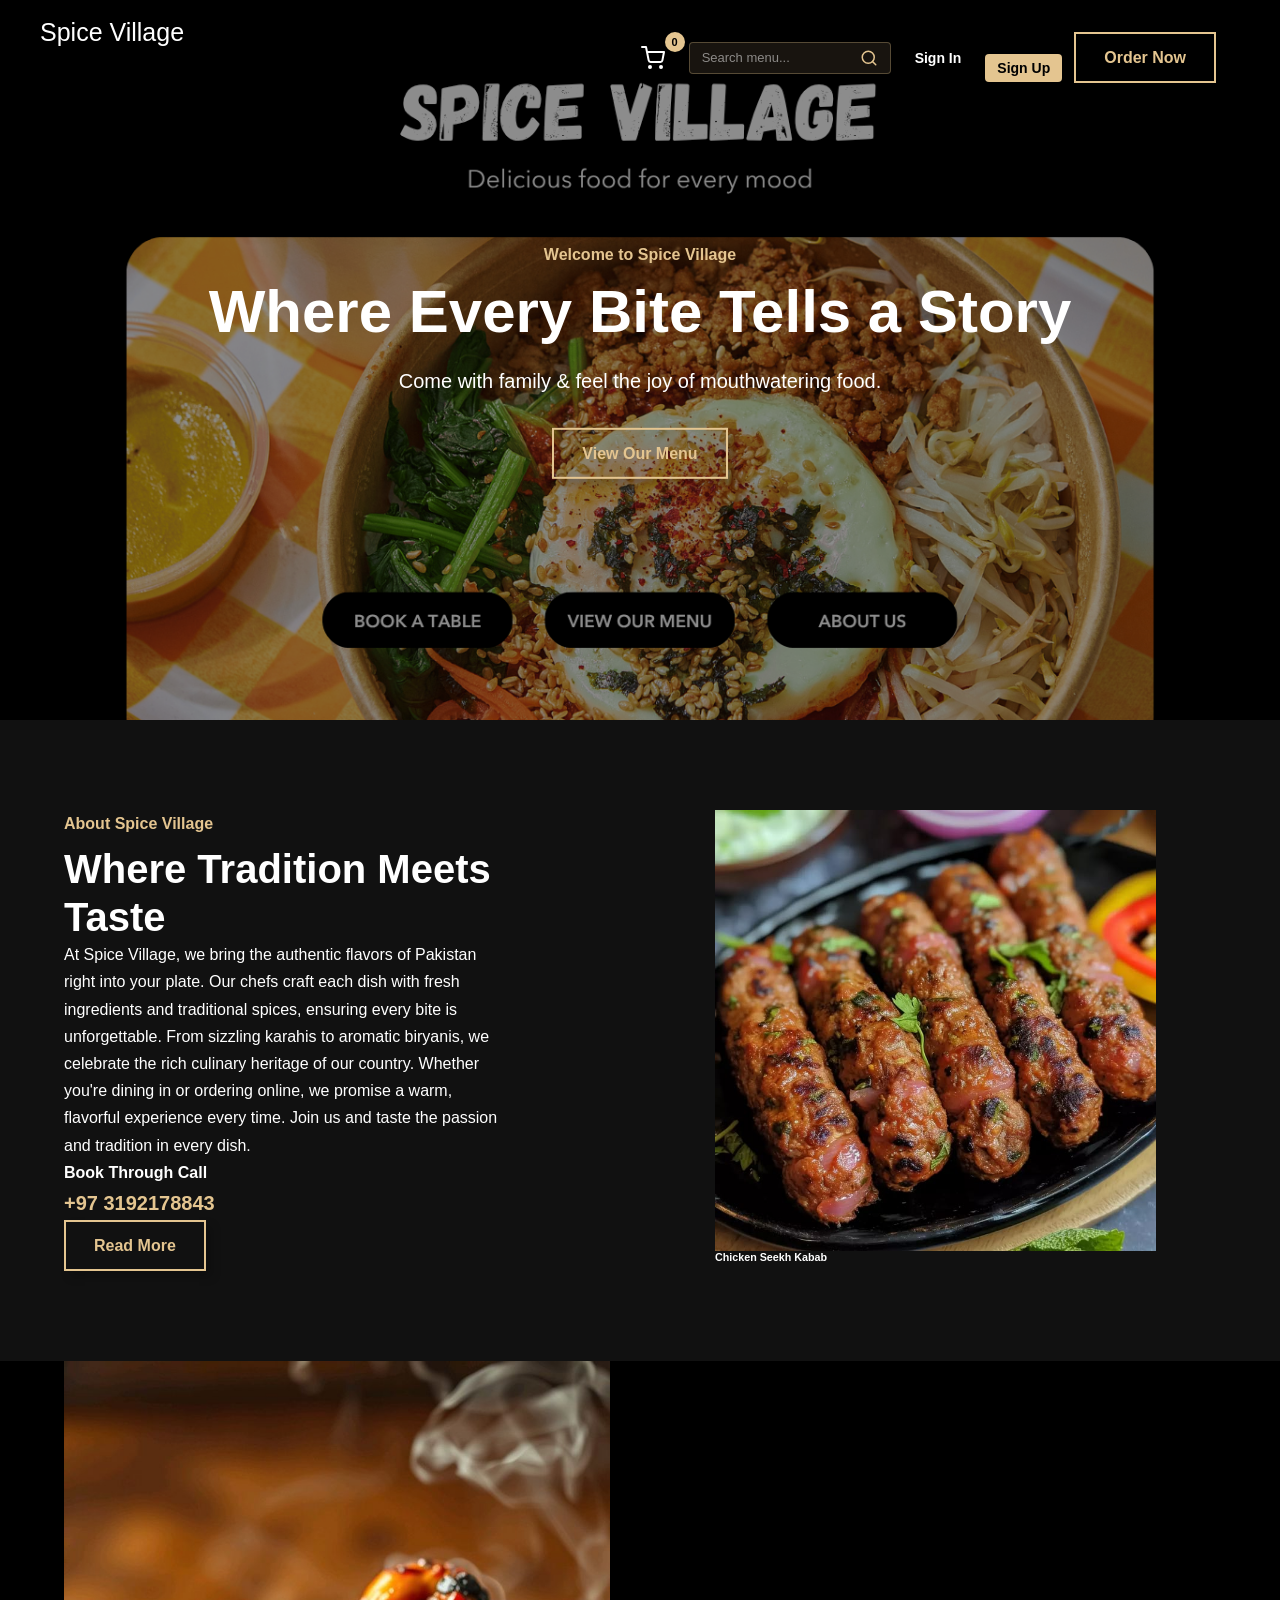
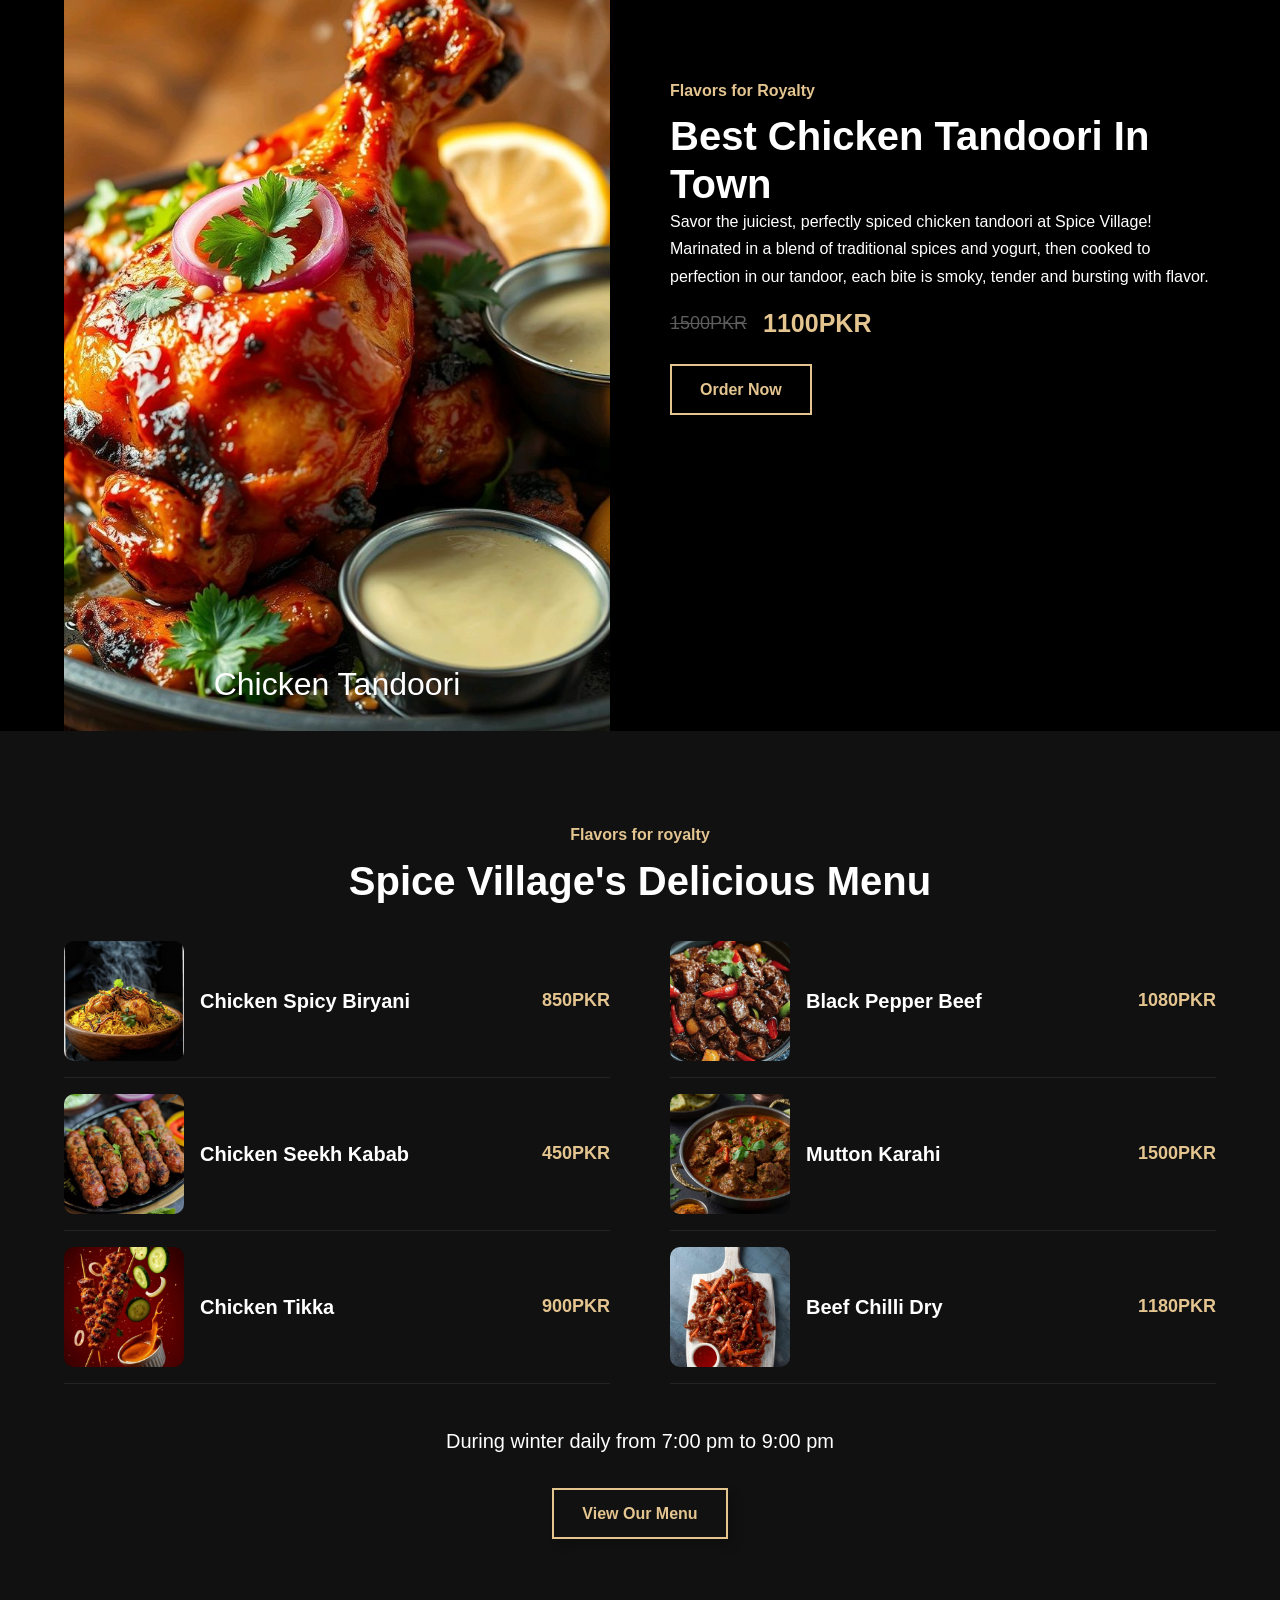
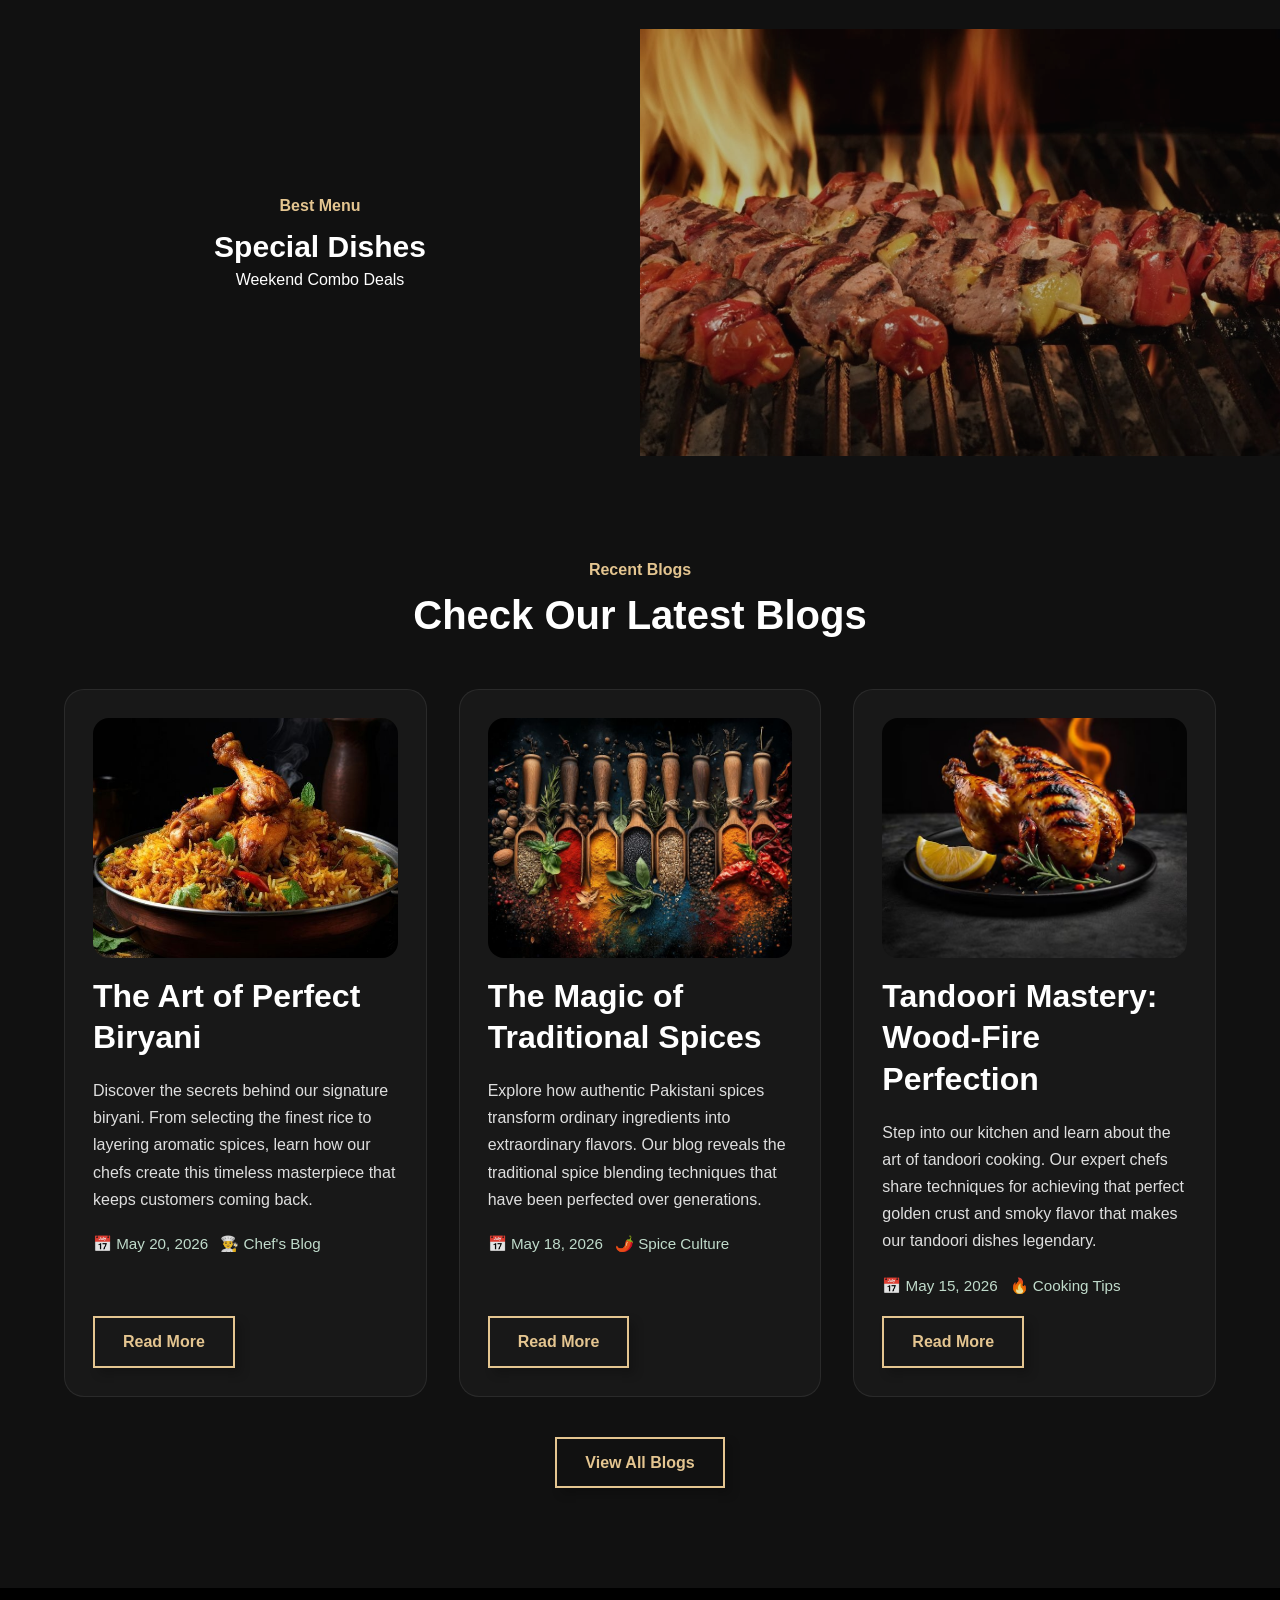
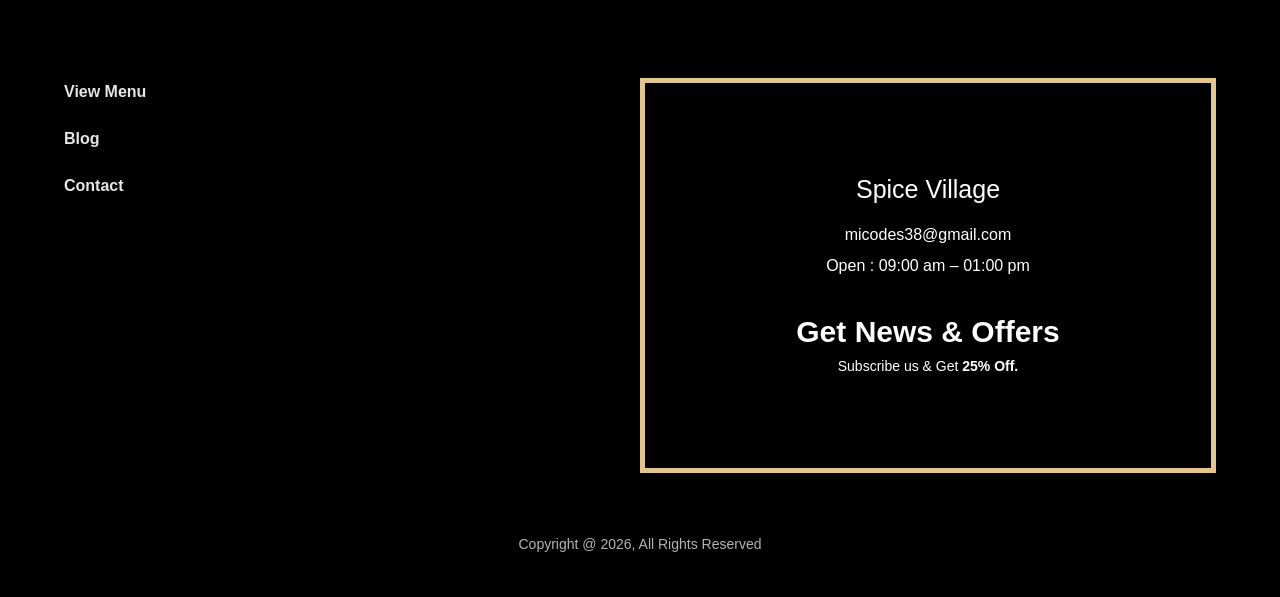
==== index.html @ 68489dff "Add files via upload" ====
<!DOCTYPE html>
<html lang="en-US">
<head>
  <meta charset="UTF-8">
  <meta name="viewport" content="width=device-width, initial-scale=1">
  <title>Spice Village</title>
  <link rel="stylesheet" href="style.css">
</head>

<body class="home blog wp-embed-responsive wp-theme-wens-haelo wp-child-theme-wens-vivid">

<div class="wp-site-blocks">
  <div class="wp-block-group is-layout-flow">

    <!-- ========== HEADER ========== -->
    <header id="site-header">
      <div class="slider">
        <div class="slides">
          <img src="Home.png" class="slide active">
          <img src="Menu.png" class="slide">
          <img src="About Us.png" class="slide">
          <img src="Visit Us.png" class="slide">
        </div>

        <!-- Buttons -->
        <button class="prev" onclick="prevSlide()"></button>
        <button class="next" onclick="nextSlide()"></button>
      </div>

      <div class="hero-overlay"></div>

      <div class="header-inner" id="home-theme-header">
        <div class="header-columns">

          <!-- Logo / Site Title -->
          <div class="header-col logo-col">
            <h1 class="site-title">
              <a href="/" target="_self" rel="home" aria-current="page">Spice Village</a>
            </h1>
          </div>

          <!-- Navigation -->
          <div class="header-col nav-col">
            <nav class="site-nav" aria-label="Header menu">
              <button class="nav-toggle" aria-label="Open menu" aria-haspopup="dialog">
                <svg width="24" height="24" xmlns="http://www.w3.org/2000/svg" viewBox="0 0 24 24" aria-hidden="true" focusable="false">
                  <path d="M4 7.5h16v1.5H4z"></path>
                  <path d="M4 15h16v1.5H4z"></path>
                </svg>
              </button>

              <div class="nav-overlay" id="nav-modal">
                <div class="nav-overlay-inner">
                  <button class="nav-close" aria-label="Close menu">
                    <svg xmlns="http://www.w3.org/2000/svg" viewBox="0 0 24 24" width="24" height="24" aria-hidden="true" focusable="false">
                      <path d="m13.06 12 6.47-6.47-1.06-1.06L12 10.94 5.53 4.47 4.47 5.53 10.94 12l-6.47 6.47 1.06 1.06L12 13.06l6.47 6.47 1.06-1.06L13.06 12Z"></path>
                    </svg>
                  </button>
                  <ul class="nav-list">
                    <li><a href="index.html">Home</a></li>
                    <li><a href="menu.html">Menu</a></li>
                    <li><a href="blog.html">Blog</a></li>
                    <li><a href="contact-us.html">Contact Us</a></li>
                  </ul>
                </div>
              </div>
            </nav>
          </div>

          <!-- CTA Button -->
          <div class="header-col actions-col">
            <div class="header-actions">
              <!-- Cart Icon -->
              <button class="action-btn cart-btn" aria-label="Shopping cart" title="Cart (0 items)">
                <svg width="24" height="24" viewBox="0 0 24 24" fill="none" stroke="currentColor" stroke-width="2" stroke-linecap="round" stroke-linejoin="round">
                  <circle cx="9" cy="21" r="1"/><circle cx="20" cy="21" r="1"/><path d="M1 1h4l2.68 13.39a2 2 0 0 0 2 1.61h9.72a2 2 0 0 0 2-1.61L23 6H6"/>
                </svg>
                <span class="cart-count">0</span>
              </button>
              
              <!-- Search -->
              <div class="search-container">
                <input type="text" class="search-input" placeholder="Search menu..." aria-label="Search menu items" />
                <button class="search-btn" aria-label="Search">
                  <svg width="18" height="18" viewBox="0 0 24 24" fill="none" stroke="currentColor" stroke-width="2" stroke-linecap="round" stroke-linejoin="round">
                    <circle cx="11" cy="11" r="8"/><path d="m21 21-4.35-4.35"/>
                  </svg>
                </button>
              </div>
              
              <!-- Sign In / Sign Up -->
              <button class="action-btn signin-btn" data-action="signin">Sign In</button>
              <button class="action-btn signup-btn" data-action="signup">Sign Up</button>
              
              <!-- Order Now Button -->
              <a class="btn btn-outline" href="shop.html">Order Now</a>
            </div>
          </div>

        </div>
      </div>

      <div class="hero-content">
        <p class="section-label">Welcome to Spice Village</p>
        <h2 class="hero-heading">Where Every Bite Tells a Story</h2>
        <p class="hero-subtext">Come with family & feel the joy of mouthwatering food.</p>
        <div class="btn-group centered" style="margin-top:30px">
          <a class="btn btn-outline-primary" href="menu.html">View Our Menu</a>
        </div>
      </div>
    </header>

    <!-- ========== MAIN CONTENT ========== -->
    <main id="wp--skip-link--target">

      <!-- About Section -->
      <section class="about-section dark-bg">
        <div class="about-inner wide-container">

          <!-- Text Column -->
          <div class="about-text">
            <p class="section-label">About Spice Village</p>
            <h2 class="section-heading">Where Tradition Meets Taste</h2>
            <p>At Spice Village, we bring the authentic flavors of Pakistan right into your plate. Our chefs craft each dish with fresh ingredients and traditional spices, ensuring every bite is unforgettable. From sizzling karahis to aromatic biryanis, we celebrate the rich culinary heritage of our country. Whether you're dining in or ordering online, we promise a warm, flavorful experience every time. Join us and taste the passion and tradition in every dish.</p>
            <p><strong>Book Through Call</strong></p>
            <p class="phone-number">+97 3192178843</p>
            <a class="btn btn-outline" href="blog.html">Read More</a>
          </div>

          <!-- Image Column -->
          <div class="about-images">
            <div class="about-main-img">
              <img
                src="Delicious-Chicken-Seekh-Kebab-a-spicy-Indian.jpg"
                alt="Chicken Seekh Kabab"
                loading="lazy"
              >
              <h6>Chicken Seekh Kabab</h6>
            </div>
          </div>

        </div>
      </section>

      <!-- Tandoori Feature Section -->
      <section class="tandoori-section">
        <div class="tandoori-inner wide-container">

          <!-- Image -->
          <div class="tandoori-img-col">
            <div class="tandoori-img-wrap">
              <img
                src="chicken-tandori.jpg"
                alt="Chicken Tandoori"
                loading="lazy"
              >
              <p class="img-caption">Chicken Tandoori</p>
            </div>
          </div>

          <!-- Text -->
          <div class="tandoori-text-col">
            <p class="section-label">Flavors for Royalty</p>
            <h2 class="section-heading">Best Chicken Tandoori In Town</h2>
            <p>Savor the juiciest, perfectly spiced chicken tandoori at Spice Village! Marinated in a blend of traditional spices and yogurt, then cooked to perfection in our tandoor, each bite is smoky, tender and bursting with flavor.</p>
            <div class="price-row">
              <span class="price-old"><s>1500PKR</s></span>
              <span class="price-new">1100PKR</span>
            </div>
            <a class="btn btn-outline" href="shop.html">Order Now</a>
          </div>

        </div>
      </section>

      <!-- Menu Section -->
      <section class="menu-section dark-bg">
        <div class="menu-inner wide-container">
          <p class="section-label centered">Flavors for royalty</p>
          <h2 class="section-heading centered">Spice Village's Delicious Menu</h2>

          <div class="menu-grid">

            <!-- Left Column -->
            <div class="menu-col">
              <div class="menu-item">
                <img src="biriyani.jpg" alt="Chicken Spicy Biryani" loading="lazy">
                <div class="menu-item-info">
                  <h3>Chicken Spicy Biryani</h3>
                  <span class="menu-price">850PKR</span>
                </div>
              </div>
              <div class="menu-item">
                <img src="Delicious-Chicken-Seekh-Kebab-a-spicy-Indian.jpg" alt="Chicken Seekh Kabab" loading="lazy">
                <div class="menu-item-info">
                  <h3>Chicken Seekh Kabab</h3>
                  <span class="menu-price">450PKR</span>
                </div>
              </div>
              <div class="menu-item">
                <img src="Spicy-Chiken-tikka.jpg" alt="Chicken Tikka" loading="lazy">
                <div class="menu-item-info">
                  <h3>Chicken Tikka</h3>
                  <span class="menu-price">900PKR</span>
                </div>
              </div>
            </div>

            <!-- Right Column -->
            <div class="menu-col">
              <div class="menu-item">
                <img src="Black-Pepper-Beef.jpg" alt="Black Pepper Beef" loading="lazy">
                <div class="menu-item-info">
                  <h3>Black Pepper Beef</h3>
                  <span class="menu-price">1080PKR</span>
                </div>
              </div>
              <div class="menu-item">
                <img src="Quick-and-Easy-Mutton-Karahi-GÇô-30-Minute-Recipe.jpg" alt="Mutton Karahi" loading="lazy">
                <div class="menu-item-info">
                  <h3>Mutton Karahi</h3>
                  <span class="menu-price">1500PKR</span>
                </div>
              </div>
              <div class="menu-item">
                <img src="Crispy-Chilli-Beef-Slimming-World-Friendly-Recipe-Fatgirlskinny_net-_-Slimming-Recipes-Healthy-Eating-Weight-Loss.jpg" alt="Beef Chilli Dry" loading="lazy">
                <div class="menu-item-info">
                  <h3>Beef Chilli Dry</h3>
                  <span class="menu-price">1180PKR</span>
                </div>
              </div>
            </div>

          </div>

          <p class="menu-hours centered">During winter daily from 7:00 pm to 9:00 pm</p>
          <div class="btn-group centered" style="margin-top:30px">
            <a class="btn btn-outline-primary" href="menu.html">View Our Menu</a>
          </div>
        </div>
      </section>

      <!-- Special Dishes Banner -->
      <section class="special-section dark-bg">
        <div class="special-text">
          <p class="section-label centered">Best Menu</p>
          <h3 class="section-subheading centered">Special Dishes</h3>
          <p class="centered">Weekend Combo Deals</p>
        </div>
        <div class="special-img">
          <img
            src="Kolachi-Restaurant-BBQ-Grilling-1024x683-1.jpg"
            alt="Special Dishes"
            loading="lazy"
          >
        </div>
      </section>

      <!-- Blog Section -->
      <section class="blog-section dark-bg">
        <div class="blog-inner wide-container">
          <p class="section-label centered">Recent Blogs</p>
          <h2 class="section-heading centered">Check Our Latest Blogs</h2>
          
          <!-- Blog Posts Grid -->
          <div class="blog-grid">
            
            <!-- Blog Card 1 -->
            <div class="blog-card">
              <img src="Biriyani.jfif" alt="The Art of Perfect Biryani" loading="lazy">
              <h3>The Art of Perfect Biryani</h3>
              <p>Discover the secrets behind our signature biryani. From selecting the finest rice to layering aromatic spices, learn how our chefs create this timeless masterpiece that keeps customers coming back.</p>
              <div class="blog-card-meta">
                <span>📅 May 20, 2026</span>
                <span>👨‍🍳 Chef's Blog</span>
              </div>
              <a class="btn btn-outline" href="blog.html">Read More</a>
            </div>

            <!-- Blog Card 2 -->
            <div class="blog-card">
              <img src="Condimente.jfif" alt="Spice Blending Traditions" loading="lazy">
              <h3>The Magic of Traditional Spices</h3>
              <p>Explore how authentic Pakistani spices transform ordinary ingredients into extraordinary flavors. Our blog reveals the traditional spice blending techniques that have been perfected over generations.</p>
              <div class="blog-card-meta">
                <span>📅 May 18, 2026</span>
                <span>🌶️ Spice Culture</span>
              </div>
              <a class="btn btn-outline" href="blog.html">Read More</a>
            </div>

            <!-- Blog Card 3 -->
            <div class="blog-card">
              <img src="Mouth Watering Delicacy With Quarter Grilled Chicken In Dallas.jfif" alt="Tandoori Mastery" loading="lazy">
              <h3>Tandoori Mastery: Wood-Fire Perfection</h3>
              <p>Step into our kitchen and learn about the art of tandoori cooking. Our expert chefs share techniques for achieving that perfect golden crust and smoky flavor that makes our tandoori dishes legendary.</p>
              <div class="blog-card-meta">
                <span>📅 May 15, 2026</span>
                <span>🔥 Cooking Tips</span>
              </div>
              <a class="btn btn-outline" href="blog.html">Read More</a>
            </div>

          </div>

          <div class="btn-group centered" style="margin-top:40px">
            <a class="btn btn-outline-primary" href="blog.html">View All Blogs</a>
          </div>
        </div>
      </section>

    </main>

    <!-- ========== FOOTER ========== -->
    <footer id="site-footer">
      <div class="footer-inner">
        <div class="footer-columns">

          <!-- Footer Links -->
          <div class="footer-col footer-links">
            <a href="menu.html">View Menu</a>
            <a href="blog.html">Blog</a>
            <a href="contact-us.html">Contact</a>
          </div>

          <!-- Footer Center Info -->
          <div class="footer-col footer-info">
            <h1 class="footer-site-title"><a href="/">Spice Village</a></h1>
            <p class="footer-email">micodes38@gmail.com</p>
            <p class="footer-hours">Open : 09:00 am – 01:00 pm</p>

            <h2 class="footer-newsletter-heading">Get News & Offers</h2>
            <p class="footer-newsletter-sub">Subscribe us & Get <strong>25% Off.</strong></p>
          </div>

        </div>

        <p class="footer-copyright centered">Copyright @ 2026, All Rights Reserved</p>
      </div>
    </footer>

  </div><!-- .wp-site-blocks -->
</div>

<script src="script.js"></script>
</body>
</html>
---- style.css ----
/* ============================================================
   SPICE VILLAGE — style.css
   Extracted & organized from original WordPress theme HTML
   ============================================================ */


/* ============================================================
   1. CSS CUSTOM PROPERTIES (Variables)
   ============================================================ */

   *{
  margin: 0;
  padding: 0;
  box-sizing: border-box;
   }

:root {

  /* Colors */
  --color-base:        #000000;
  --color-contrast:    #ffffff;
  --color-primary:     #e4c590;
  --color-secondary:   #d3f1df;
  --color-transparent: transparent;
  --color-dark-bg:     #111111;

  /* Typography */
  --font-main:         Inter, sans-serif;
  --font-serif:        "Times New Roman", "New York", Times, "Noto Serif", serif;
  --font-mono:         Consolas, Menlo, Monaco, "SF Mono", "DejaVu Sans Mono", "Roboto Mono", "Courier New", Courier, monospace;

  /* Font sizes (fluid / clamp) */
  --fs-small:          1.125rem;
  --fs-medium:         1.5rem;
  --fs-large:          clamp(1.75rem, 1.75rem + ((1vw - 0.2rem) * 0.455), 2rem);
  --fs-xl:             clamp(2.5rem,  2.5rem  + ((1vw - 0.2rem) * 0.455), 2.75rem);
  --fs-xxl:            clamp(3rem,    3rem    + ((1vw - 0.2rem) * 1.364), 3.75rem);

  /* Spacing */
  --sp-20: 0.44rem;
  --sp-30: 0.67rem;
  --sp-40: 1rem;
  --sp-50: 1.5rem;
  --sp-60: 2.25rem;
  --sp-70: 3.38rem;
  --sp-80: 5.06rem;

  /* Shadows */
  --shadow-natural: 6px 6px 9px rgba(0, 0, 0, 0.2);

  /* Layout */
  --content-width: 1000px;
  --wide-width:    1200px;
  --root-padding-x: var(--sp-50);
}


/* ============================================================
   2. RESET & BASE
   ============================================================ */
*, *::before, *::after {
  box-sizing: border-box;
}

body {
  margin: 0;
  background-color: var(--color-base);
  color: var(--color-contrast);
  font-family: var(--font-main);
  font-size: clamp(14px, 0.875rem + ((1vw - 3.2px) * 0.227), 16px);
  line-height: 1.7;
}

img {
  max-width: 100%;
  height: auto;
  display: block;
}

ul {
  list-style: none;
  margin: 0;
  padding: 0;
}

figure {
  margin: 0 0 1em;
}

a {
  color: var(--color-contrast);
  font-family: var(--font-main);
  text-decoration: underline;
}

a:hover,
a:focus {
  color: var(--color-secondary);
  text-decoration: none;
}

h1, h2, h3, h4, h5, h6 {
  font-family: var(--font-main);
  line-height: 1.3;
}

s {
  opacity: 0.6;
}


/* ============================================================
   3. LAYOUT UTILITIES
   ============================================================ */
.wp-site-blocks {
  padding-top: 0;
  padding-bottom: 0;
}

.wide-container {
  max-width: var(--wide-width);
  margin-left: auto;
  margin-right: auto;
  padding-left: var(--root-padding-x);
  padding-right: var(--root-padding-x);
}

.centered {
  text-align: center;
}

.dark-bg {
  background-color: var(--color-dark-bg);
}

.section-label {
  font-style: normal;
  font-weight: 600;
  color: var(--color-primary);
  margin-bottom: 8px;
}

.section-heading {
  font-size: clamp(24.034px, 1.502rem + ((1vw - 3.2px) * 1.814), 40px);
  line-height: 1.2;
  margin-top: 0;
}

.section-subheading {
  font-size: clamp(18.959px, 1.185rem + ((1vw - 3.2px) * 1.255), 30px);
}

.img-caption {
  text-align: center;
  font-size: var(--fs-large);
  color: var(--color-contrast);
  position: absolute;
  bottom: 20px;
  left: 0;
  right: 0;
}

.btn-group {
  display: flex;
  gap: 12px;
}

.btn-group.centered {
  justify-content: center;
}


/* ============================================================
   4. BUTTONS
   ============================================================ */
.btn {
  display: inline-block;
  font-family: var(--font-main);
  font-size: clamp(14px, 0.875rem + ((1vw - 3.2px) * 0.227), 16px);
  font-weight: 700;
  text-decoration: none;
  padding: 14px 28px;
  border-radius: 0;
  cursor: pointer;
  transition: background-color 0.2s, border-color 0.2s, color 0.2s;
  box-shadow: var(--shadow-natural);
  white-space: nowrap;
  line-height: 1.2;
}

/* Gold outline button (used in header & content CTAs) */
.btn-outline {
  background: transparent;
  border: 2px solid var(--color-primary);
  color: var(--color-primary);
}

.btn-outline:hover,
.btn-outline:focus {
  background-color: var(--color-secondary);
  border-color: var(--color-secondary);
  color: #000;
}

/* Primary outline (transparent background, primary border) */
.btn-outline-primary {
  background: transparent;
  border: 2px solid var(--color-primary);
  color: var(--color-primary);
}

.btn-outline-primary:hover,
.btn-outline-primary:focus {
  background-color: var(--color-secondary);
  border-color: var(--color-secondary);
  color: #000;
}

.btn-primary {
  background: var(--color-primary);
  border: 2px solid var(--color-primary);
  color: #000;
  transition: transform 0.2s ease, background-color 0.2s ease, border-color 0.2s ease;
}

.btn-primary:hover,
.btn-primary:focus {
  background: var(--color-secondary);
  border-color: var(--color-secondary);
  color: #000;
  transform: translateY(-1px);
}

.checkout-section {
  padding: 5rem 0 6rem;
}

.checkout-note {
  margin: 1rem 0 2rem;
  color: rgba(255, 255, 255, 0.72);
  font-size: 1rem;
  max-width: 680px;
}

.checkout-grid {
  display: grid;
  grid-template-columns: minmax(0, 1.6fr) minmax(320px, 1fr);
  gap: 2.5rem;
  align-items: start;
}

.checkout-left,
.checkout-right {
  background: rgba(255, 255, 255, 0.04);
  border: 1px solid rgba(255, 255, 255, 0.1);
  border-radius: 28px;
  padding: 2rem;
  box-shadow: 0 20px 50px rgba(0, 0, 0, 0.18);
}

.checkout-left {
  min-height: 520px;
}

.checkout-right {
  display: flex;
  flex-direction: column;
  gap: 1.25rem;
}

.checkout-right h3 {
  margin-top: 0;
  font-size: 1.35rem;
}

.order-summary-card {
  display: grid;
  gap: 1.25rem;
}

.summary-top {
  display: flex;
  align-items: center;
  justify-content: space-between;
  gap: 1rem;
  flex-wrap: wrap;
}

.order-summary-pill {
  padding: 0.75rem 1rem;
  border-radius: 999px;
  background: rgba(228, 197, 144, 0.12);
  color: var(--color-contrast);
  font-weight: 700;
  display: inline-flex;
  align-items: center;
  gap: 0.75rem;
}

.order-item {
  display: grid;
  gap: 0.5rem;
  padding: 1rem 0;
  border-bottom: 1px solid rgba(255, 255, 255, 0.08);
}

.order-item:last-child {
  border-bottom: none;
}

.order-item strong {
  display: inline-block;
  font-size: 1rem;
}

.order-item span.muted {
  color: rgba(255, 255, 255, 0.7);
  font-size: 0.95rem;
}

.order-item div {
  color: rgba(255, 255, 255, 0.72);
}

.order-total {
  padding-top: 1rem;
  border-top: 1px solid rgba(255, 255, 255, 0.12);
  font-size: 1.15rem;
  font-weight: 700;
}

.form-row {
  display: grid;
  gap: 0.65rem;
  margin-bottom: 1.4rem;
}

.form-row label,
.form-row legend {
  font-weight: 700;
  color: var(--color-contrast);
}

.form-row input,
.form-row textarea {
  width: 100%;
  border: 1px solid rgba(255, 255, 255, 0.14);
  background: rgba(255, 255, 255, 0.05);
  color: var(--color-contrast);
  padding: 14px 16px;
  border-radius: 16px;
  outline: none;
  transition: border-color 0.2s ease, background-color 0.2s ease, box-shadow 0.2s ease;
}

.form-row input:focus,
.form-row textarea:focus {
  border-color: rgba(228, 197, 144, 0.9);
  background: rgba(255, 255, 255, 0.09);
  box-shadow: 0 0 0 4px rgba(228, 197, 144, 0.08);
}

fieldset.form-row {
  padding: 1.25rem 1.25rem 0.85rem;
  border-radius: 22px;
  background: rgba(255, 255, 255, 0.04);
  border: 1px solid rgba(255, 255, 255, 0.12);
}

fieldset.form-row label {
  display: flex;
  align-items: center;
  gap: 0.8rem;
  padding: 0.9rem 1rem;
  border-radius: 14px;
  border: 1px solid transparent;
  transition: background 0.2s ease, border-color 0.2s ease;
  cursor: pointer;
}

fieldset.form-row label:hover {
  background: rgba(255, 255, 255, 0.08);
}

fieldset.form-row label.active {
  background: rgba(228, 197, 144, 0.18);
  border-color: rgba(228, 197, 144, 0.7);
}

fieldset.form-row input[type="radio"] {
  accent-color: var(--color-primary);
}

#error-text,
.error-text {
  color: #ffb4b4;
  font-size: 0.9rem;
  min-height: 1.1rem;
}

#error-text {
  margin-top: 0.2rem;
}

#easypaisa-row {
  transition: all 0.25s ease;
}

#easypaisa-row.hidden {
  max-height: 0;
  opacity: 0;
  padding: 0;
  margin: 0;
  overflow: hidden;
  visibility: hidden;
}

#checkout-message {
  opacity: 0;
  transform: translateY(12px);
  transition: opacity 0.3s ease, transform 0.3s ease;
  border: 1px solid rgba(228, 197, 144, 0.4);
  background: rgba(228, 197, 144, 0.12);
  padding: 1.35rem 1.25rem;
  border-radius: 20px;
  color: var(--color-contrast);
}

#checkout-message.visible {
  opacity: 1;
  transform: translateY(0);
}

@media (max-width: 900px) {
  .checkout-grid {
    grid-template-columns: 1fr;
  }
}

@media (max-width: 640px) {
  .checkout-section {
    padding: 3rem 0 4rem;
  }

  .checkout-left,
  .checkout-right {
    padding: 1.5rem;
  }
}


/* ============================================================
   5. HEADER
   ============================================================ */
#site-header {
  position: relative;
  z-index: 2;
  width: 100%;
  min-height: 80vh;
  margin-bottom: 0;
  overflow: hidden;
  background: radial-gradient(circle at top left, rgba(228, 197, 144, 0.24), transparent 26%),
              radial-gradient(circle at bottom right, rgba(211, 241, 223, 0.18), transparent 28%),
              linear-gradient(180deg, rgba(20, 20, 20, 0.98), rgba(18, 18, 18, 0.9));
}

.header-inner {
  position: absolute;
  inset: 0 0 auto 0;
  padding: 16px var(--root-padding-x);
  background: transparent;
  z-index: 3;
}

.header-columns {
  display: flex;
  align-items: center;
  justify-content: space-between;
  gap: 16px;
  flex-wrap: nowrap;
  max-width: var(--wide-width);
  margin: auto;
  position: relative;
}

.logo-col  { flex: 0 0 25%; }
.nav-col   { flex: 0 0 50%; display: flex; justify-content: center; }
.actions-col   { position: absolute; top: 16px; right: var(--root-padding-x); flex: 0 0 auto; display: flex; justify-content: flex-end; }

/* Header Actions Container */
.header-actions {
  display: flex;
  align-items: center;
  gap: 12px;
  flex-wrap: nowrap;
}

.site-nav {
  display: flex;
  gap: 12px;
  flex-wrap: wrap;
  justify-content: center;
  align-items: center;
}

.site-nav .nav-link {
  display: inline-flex;
  align-items: center;
  justify-content: center;
  padding: 12px 18px;
  border-radius: 999px;
  border: 1px solid rgba(228, 197, 144, 0.35);
  background: rgba(255, 255, 255, 0.06);
  color: var(--color-contrast);
  text-decoration: none;
  font-weight: 600;
  transition: transform 0.2s ease, background-color 0.2s ease, border-color 0.2s ease;
}

.site-nav .nav-link:hover,
.site-nav .nav-link:focus {
  background: rgba(228, 197, 144, 0.18);
  border-color: rgba(228, 197, 144, 0.75);
  transform: translateY(-1px);
}

/* Action Buttons (Cart, Search, Sign In, Sign Up) */
.action-btn {
  background: none;
  border: none;
  color: var(--color-contrast);
  cursor: pointer;
  font-size: 14px;
  font-weight: 600;
  padding: 6px 12px;
  display: flex;
  align-items: center;
  gap: 6px;
  transition: all 0.3s ease;
  border-radius: 4px;
  position: relative;
}

.action-btn:hover,
.action-btn:focus {
  color: var(--color-primary);
  background: rgba(228, 197, 144, 0.1);
}

/* Cart Button */
.cart-btn {
  position: relative;
}

.cart-count {
  position: absolute;
  top: -8px;
  right: -8px;
  background: var(--color-primary);
  color: #000;
  width: 20px;
  height: 20px;
  border-radius: 50%;
  display: flex;
  align-items: center;
  justify-content: center;
  font-size: 11px;
  font-weight: 700;
}

/* Search Container */
.search-container {
  display: flex;
  align-items: center;
  background: rgba(228, 197, 144, 0.1);
  border: 1px solid rgba(228, 197, 144, 0.3);
  border-radius: 4px;
  padding: 6px 12px;
  gap: 8px;
  transition: all 0.3s ease;
}

.header-banner {
  position: absolute;
  inset: 0;
  padding: 0 var(--root-padding-x) 3rem;
  display: grid;
  place-items: center start;
  z-index: 1;
}

.header-banner-inner {
  max-width: 760px;
  margin-top: 10rem;
  background: rgba(0, 0, 0, 0.32);
  border: 1px solid rgba(255, 255, 255, 0.08);
  border-radius: 28px;
  padding: 2.5rem 2.25rem;
  backdrop-filter: blur(12px);
}

.banner-eyebrow {
  display: inline-block;
  margin-bottom: 1rem;
  font-size: 0.9rem;
  color: var(--color-primary);
  font-weight: 700;
  text-transform: uppercase;
  letter-spacing: 0.14em;
}

.banner-title {
  margin: 0 0 1rem;
  font-size: clamp(2.25rem, 4vw, 3.5rem);
  line-height: 1.05;
}

.banner-copy {
  margin-bottom: 1.75rem;
  color: rgba(255, 255, 255, 0.82);
  font-size: 1rem;
  line-height: 1.8;
  max-width: 44rem;
}

.banner-actions {
  display: flex;
  flex-wrap: wrap;
  gap: 1rem;
}

.banner-actions .btn {
  min-width: 170px;
}

@media (max-width: 900px) {
  .header-banner-inner {
    margin-top: 8rem;
    padding: 2rem;
  }

  .banner-title {
    font-size: clamp(1.9rem, 6vw, 2.6rem);
  }
}

@media (max-width: 640px) {
  .header-banner {
    padding: 0 1.25rem 2rem;
  }

  .header-inner {
    padding: 16px 1.25rem;
  }

  .header-columns {
    flex-direction: column;
    align-items: stretch;
  }

  .actions-col {
    position: static;
    justify-content: flex-start;
    margin-top: 1rem;
  }

  .site-nav {
    justify-content: flex-start;
  }
}

.search-container:focus-within {
  border-color: var(--color-primary);
  background: rgba(228, 197, 144, 0.15);
}

.search-input {
  background: none;
  border: none;
  color: var(--color-contrast);
  font-family: var(--font-main);
  font-size: 13px;
  padding: 0;
  width: 150px;
  outline: none;
}

.search-input::placeholder {
  color: rgba(255, 255, 255, 0.5);
}

.search-btn {
  background: none;
  border: none;
  color: var(--color-primary);
  cursor: pointer;
  padding: 0;
  display: flex;
  align-items: center;
  justify-content: center;
  transition: color 0.3s ease;
}

.search-btn:hover {
  color: var(--color-secondary);
}

/* Sign In Button */
.signin-btn {
  color: var(--color-contrast);
}

.signin-btn:hover,
.signin-btn:focus {
  color: var(--color-primary);
  background: rgba(228, 197, 144, 0.1);
}

/* Sign Up Button */
.signup-btn {
  background: var(--color-primary);
  color: #000;
  font-weight: 700;
}

.signup-btn:hover,
.signup-btn:focus {
  background: var(--color-secondary);
  transform: translateY(-2px);
}

/* Site title */
.site-title {
  font-size: clamp(16.293px, 1.018rem + ((1vw - 3.2px) * 0.989), 25px);
  font-weight: 400;
  margin: 0;
}

.site-title a {
  text-decoration: none;
  color: var(--color-contrast);
}

.site-footer {
  padding: 2.5rem 0 3rem;
  background: rgba(255, 255, 255, 0.04);
  border-top: 1px solid rgba(255, 255, 255, 0.08);
}

.site-footer .footer-inner {
  display: grid;
  gap: 1.5rem;
  max-width: var(--wide-width);
  margin: 0 auto;
  padding: 0 var(--root-padding-x);
}

.footer-columns {
  display: flex;
  align-items: center;
  justify-content: space-between;
  gap: 1.5rem;
  flex-wrap: wrap;
}

.footer-brand h4 {
  margin: 0 0 0.5rem;
  font-size: 1.1rem;
}

.footer-brand p {
  margin: 0;
  color: rgba(255, 255, 255, 0.7);
  max-width: 320px;
}

.footer-links {
  display: flex;
  gap: 1rem;
  flex-wrap: wrap;
}

.footer-links a {
  color: rgba(255, 255, 255, 0.86);
  text-decoration: none;
  font-weight: 600;
  opacity: 0.9;
  transition: opacity 0.2s ease, color 0.2s ease;
}

.footer-links a:hover,
.footer-links a:focus {
  color: var(--color-primary);
  opacity: 1;
}

.footer-cta {
  min-width: 170px;
}

.footer-note {
  margin: 0;
  color: rgba(255, 255, 255, 0.62);
  font-size: 0.94rem;
  text-align: center;
}

@media (max-width: 640px) {
  .footer-columns {
    flex-direction: column;
    align-items: stretch;
  }

  .footer-cta {
    width: 100%;
  }
}


/* ---------- Desktop Nav ---------- */
.nav-list {
  display: flex;
  align-items: center;
  gap: 10px;
  flex-wrap: wrap;
  justify-content: center;
}

.nav-list li a {
  font-size: clamp(14px, 0.875rem + ((1vw - 3.2px) * 0.455), 18px);
  font-weight: 500;
  color: var(--color-contrast);
  text-decoration: none;
  padding: 4px 8px;
}

.nav-list li a:hover,
.nav-list li a:focus {
  color: var(--color-secondary);
}
.slider {
    position: absolute;
    inset: 0;
    width: 100%;
    height: 100%;
    overflow: hidden;
    margin: 0;
    padding: 0;
}

.slides {
    position: relative;
    width: 100%;
    height: 100%;
}

.slide {
    position: absolute;
    width: 100%;
    height: 100%;
    object-fit: cover;
    opacity: 0;
    transition: opacity 0.8s ease-in-out;
    left: 0;
    top: 0;
}

.slide.active {
    opacity: 1;
}

.hero-overlay {
  position: absolute;
  inset: 0;
  background-color: rgba(0, 0, 0, 0.45);
  z-index: 2;
}

/* Buttons */
.prev, .next {
    position: absolute;
    top: 50%;
    transform: translateY(-50%);
    font-size: 25px;
    background: rgba(0,0,0,0.5);
    color: white;
    border: none;
    padding: 10px;
    cursor: pointer;
    z-index: 3;
}

.prev { left: 16px; }
.next { right: 16px; }

.prev:hover, .next:hover {
    background: rgba(0,0,0,0.8);
}


/* ---------- Mobile Nav Overlay ---------- */
.nav-toggle {
  display: none;
  background: none;
  border: none;
  color: var(--color-contrast);
  cursor: pointer;
  padding: 0;
}

.nav-toggle svg { fill: currentColor; }

.nav-overlay {
  position: fixed;
  inset: 0;
  background: var(--color-base);
  z-index: 100000;
  display: none;
  flex-direction: column;
  overflow: auto;
  padding: 2rem;
}

.nav-overlay.is-open {
  display: flex;
  animation: fadeIn 0.15s ease;
}

.nav-overlay-inner {
  position: relative;
  padding-top: calc(2rem + 24px);
}

.nav-close {
  position: absolute;
  top: 0;
  right: 0;
  background: none;
  border: none;
  color: var(--color-contrast);
  cursor: pointer;
  padding: 0;
}

.nav-close svg { fill: currentColor; }

.nav-overlay .nav-list {
  flex-direction: column;
  align-items: flex-start;
  gap: 16px;
}

.nav-overlay .nav-list li a {
  font-size: 1.25rem;
}

@keyframes fadeIn {
  from { opacity: 0; transform: translateY(0.5em); }
  to   { opacity: 1; transform: translateY(0); }
}

@media screen and (max-width: 600px) {
  .nav-toggle { display: flex; }
  .nav-col .nav-list { display: none; }   /* hide desktop list on mobile */
  .cta-col   { display: none; }

  .logo-col  { flex-basis: 50% !important; }
  .nav-col   { flex-basis: 50% !important; justify-content: flex-end; }
}


/* ============================================================
   6. HERO SECTION
   ============================================================ */
.hero-section {
  display: none;
}

.hero-content {
  position: absolute;
  top: 50%;
  left: 50%;
  transform: translate(-50%, -50%);
  z-index: 3;
  text-align: center;
  width: 100%;
  max-width: var(--wide-width);
  padding: 0 var(--root-padding-x);
}

.hero-heading {
  font-size: clamp(33.419px, 2.089rem + ((1vw - 3.2px) * 3.021), 60px);
  line-height: 1.2;
  margin: 0 0 16px;
}

.hero-subtext {
  font-size: clamp(14px, 0.875rem + ((1vw - 3.2px) * 0.682), 20px);
  margin-bottom: 0;
}

.hero-heading {
  font-size: clamp(33.419px, 2.089rem + ((1vw - 3.2px) * 3.021), 60px);
  line-height: 1.2;
  margin: 0 0 16px;
}

.hero-subtext {
  font-size: clamp(14px, 0.875rem + ((1vw - 3.2px) * 0.682), 20px);
  margin-bottom: 0;
}


/* ============================================================
   7. ABOUT SECTION
   ============================================================ */
.about-section {
  padding: 90px 0;
}

.about-inner {
  display: flex;
  flex-wrap: nowrap;
  gap: 2em 100px;
  align-items: flex-start;
}

.about-text {
  flex: 1 1 0;
  padding-right: 50px;
}

.phone-number {
  font-size: clamp(14px, 0.875rem + ((1vw - 3.2px) * 0.682), 20px);
  color: var(--color-primary);
  font-weight: 600;
}

.about-images {
  flex: 1 1 0;
  padding: 0 60px;
  display: flex;
  flex-direction: column;
  gap: 24px;
}

.about-main-img {
  position: relative;
}

.about-main-img img {
  width: 100%;
  object-fit: cover;
}

.about-featured-dish {
  position: relative;
  border: 5px solid var(--color-primary);
  min-height: 220px;
  overflow: hidden;
  background: var(--color-base);
}

.about-featured-dish img {
  width: 100%;
  height: 100%;
  object-fit: cover;
  opacity: 0.85;
}

.about-featured-dish h6 {
  position: absolute;
  bottom: 16px;
  left: 16px;
  font-size: var(--fs-large);
  color: var(--color-contrast);
  margin: 0;
}

@media screen and (max-width: 781px) {
  .about-inner { flex-wrap: wrap; }
  .about-text  { padding-right: 0; }
  .about-images { padding: 0; }
}


/* ============================================================
   8. TANDOORI FEATURE SECTION
   ============================================================ */
.tandoori-section {
  padding: 0;
}

.tandoori-inner {
  display: flex;
  flex-wrap: nowrap;
  gap: 2em 60px;
  align-items: center;
}

.tandoori-img-col {
  flex: 1 1 0;
}

.tandoori-img-wrap {
  position: relative;
  min-height: 732px;
  overflow: hidden;
}

.tandoori-img-wrap img {
  width: 100%;
  height: 100%;
  object-fit: cover;
}

.tandoori-text-col {
  flex: 1 1 0;
  padding: 60px 0;
}

.price-row {
  display: flex;
  gap: 16px;
  align-items: center;
  margin: 12px 0 20px;
}

.price-old {
  font-size: clamp(14px, 0.875rem + ((1vw - 3.2px) * 0.455), 18px);
  opacity: 0.6;
}

.price-new {
  font-size: clamp(16.293px, 1.018rem + ((1vw - 3.2px) * 0.989), 25px);
  color: var(--color-primary);
  font-weight: 700;
}

@media screen and (max-width: 781px) {
  .tandoori-inner    { flex-wrap: wrap; }
  .tandoori-img-wrap { min-height: 300px; }
}


/* ============================================================
   9. MENU SECTION
   ============================================================ */
.menu-section {
  padding: 90px 0;
}

.menu-grid {
  display: flex;
  flex-wrap: nowrap;
  gap: 2em 60px;
  padding: 20px 0 40px;
}

.menu-col {
  flex: 1 1 0;
  display: flex;
  flex-direction: column;
  gap: 0;
}

.menu-item {
  display: flex;
  align-items: center;
  gap: 16px;
  padding: 16px 0;
  border-bottom: 1px solid rgba(255,255,255,0.08);
}

.menu-item img {
  width: 120px;
  height: 120px;
  object-fit: cover;
  border-radius: 10px;
  flex-shrink: 0;
}

.menu-item-info {
  flex: 1;
  display: flex;
  justify-content: space-between;
  align-items: center;
  gap: 8px;
}

.menu-item-info h3 {
  font-size: clamp(14px, 0.875rem + ((1vw - 3.2px) * 0.682), 20px);
  margin: 0;
}

.menu-price {
  font-size: clamp(14px, 0.875rem + ((1vw - 3.2px) * 0.455), 18px);
  font-weight: 700;
  color: var(--color-primary);
  white-space: nowrap;
}

.menu-hours {
  font-size: clamp(14px, 0.875rem + ((1vw - 3.2px) * 0.682), 20px);
  margin-top: 0;
}

@media screen and (max-width: 781px) {
  .menu-grid { flex-wrap: wrap; }
}

/* ============================================================
   SHOP / PRODUCTS
   ============================================================ */
.products-grid {
  display: grid;
  grid-template-columns: repeat(3, 1fr);
  gap: 24px;
  margin: 30px 0 60px;
}

.product-card {
  background: rgba(17,17,17,0.7);
  border: 1.5px solid rgba(228,197,144,0.15);
  border-radius: 8px;
  overflow: hidden;
  display: flex;
  flex-direction: column;
}

.product-card img {
  width: 100%;
  height: 180px;
  object-fit: cover;
}

.product-body {
  padding: 16px;
  display: flex;
  flex-direction: column;
  gap: 10px;
}

.product-name { font-size: 18px; margin: 0; }
.product-caption { color: rgba(255,255,255,0.7); font-size: 13px; }
.product-meta { display:flex; justify-content:space-between; align-items:center; }
.product-price { color: var(--color-primary); font-weight:700; }

.product-controls { display:flex; gap:12px; align-items:center; justify-content:space-between; }
.qty-controls { display:flex; align-items:center; gap:8px; }
.qty-controls button { background:none; border:1px solid rgba(255,255,255,0.06); color:var(--color-contrast); padding:6px 10px; cursor:pointer; border-radius:4px; }
.qty-controls input { width:52px; text-align:center; padding:6px; background:transparent; border:1px solid rgba(255,255,255,0.05); border-radius:4px; color:var(--color-contrast); }

/* Cart Modal */
.cart-modal-overlay {
  position: fixed; inset:0; background: rgba(0,0,0,0.6); display:flex; align-items:center; justify-content:center; z-index:100002;
}
.cart-modal { background: var(--color-dark-bg); border:2px solid var(--color-primary); width:90%; max-width:720px; border-radius:8px; padding:20px; color:var(--color-contrast); }
.cart-modal h3 { margin:0 0 12px 0; }
.cart-items { max-height: 50vh; overflow:auto; display:flex; flex-direction:column; gap:12px; margin-bottom:12px; }
.cart-item { display:flex; justify-content:space-between; gap:12px; padding:10px; border-radius:6px; background: rgba(255,255,255,0.02); }
.cart-item .cart-item-info { flex:1; }
.cart-item-controls { display:flex; flex-direction:column; gap:8px; align-items:flex-end; }
.cart-price { color: var(--color-primary); font-weight:700; }
.cart-qty input { width:56px; text-align:center; }
.cart-footer { display:flex; justify-content:space-between; align-items:center; gap:12px; }
.cart-actions { display:flex; gap:12px; }
.cart-close { float:right; background:none; border:none; color:var(--color-contrast); font-size:20px; cursor:pointer; }

@media (max-width: 900px) {
  .products-grid { grid-template-columns: repeat(2,1fr); }
}
@media (max-width: 560px) {
  .products-grid { grid-template-columns: 1fr; }
}


/* ============================================================
   10. SPECIAL DISHES SECTION
   ============================================================ */
.special-section {
  display: flex;
  flex-wrap: nowrap;
  gap: 0;
}

.special-text {
  flex: 1 1 50%;
  padding: 90px var(--root-padding-x);
  display: flex;
  flex-direction: column;
  justify-content: center;
}

.special-img {
  flex: 1 1 50%;
  min-height: 350px;
  overflow: hidden;
  position: relative;
}

.special-img img {
  width: 100%;
  height: 100%;
  object-fit: cover;
  opacity: 0.7;
}

@media screen and (max-width: 781px) {
  .special-section { flex-wrap: wrap; }
  .special-img { min-height: 200px; }
}


/* ============================================================
   11. BLOG SECTION
   ============================================================ */
.blog-section {
  padding: 100px 0;
  background-color: var(--color-dark-bg);
}

.blog-intro {
  padding: 90px 0 40px;
  background-color: var(--color-dark-bg);
}

.blog-intro-inner {
  max-width: var(--content-width);
  margin: 0 auto;
  text-align: center;
}

.blog-grid {
  display: grid;
  grid-template-columns: repeat(auto-fit, minmax(320px, 1fr));
  gap: 32px;
  margin-top: 50px;
  justify-content: center;
}

.blog-card,
.blog-featured-card {
  background: rgba(255, 255, 255, 0.03);
  border: 1px solid rgba(255, 255, 255, 0.08);
  padding: 28px;
  border-radius: 20px;
  display: flex;
  flex-direction: column;
  gap: 18px;
  transition: all 0.3s cubic-bezier(0.25, 0.46, 0.45, 0.94);
  cursor: pointer;
  position: relative;
}

.blog-card:hover,
.blog-featured-card:hover {
  background: rgba(255, 255, 255, 0.06);
  border-color: rgba(228, 197, 144, 0.4);
  transform: translateY(-12px);
  box-shadow: 0 20px 40px rgba(0, 0, 0, 0.4);
}

.blog-featured-card {
  flex-wrap: wrap;
  gap: 30px;
  align-items: center;
}

.blog-featured-card img,
.blog-card img {
  width: 100%;
  border-radius: 16px;
  object-fit: cover;
  transition: transform 0.3s ease;
}

.blog-card:hover img {
  transform: scale(1.05);
}

.blog-featured-card img {
  max-width: 520px;
  height: auto;
}

.blog-featured-content {
  flex: 1 1 400px;
  min-width: 280px;
}

.blog-featured-content h3,
.blog-card h3 {
  font-size: clamp(24px, 2rem, 32px);
  margin: 0;
  color: var(--color-contrast);
  line-height: 1.3;
}

.blog-card p,
.blog-featured-content p {
  margin: 0;
  color: rgba(255, 255, 255, 0.86);
}

.blog-card-meta,
.blog-featured-meta {
  display: flex;
  flex-wrap: wrap;
  gap: 12px;
  color: var(--color-secondary);
  font-size: 0.95rem;
}

.blog-card-meta span,
.blog-featured-meta span {
  opacity: 0.9;
}

.blog-card .btn {
  align-self: flex-start;
  margin-top: auto;
}

.blog-card img {
  height: 240px;
  width: 100%;
}

.blog-featured-content .btn {
  margin-top: 12px;
}

@media screen and (max-width: 900px) {
  .blog-featured-card {
    flex-direction: column;
  }
  
  .blog-grid {
    grid-template-columns: repeat(auto-fit, minmax(280px, 1fr));
    gap: 24px;
  }
}

@media screen and (max-width: 781px) {
  .blog-grid {
    grid-template-columns: 1fr;
  }
}

#blog-posts-container {
  min-height: 60px;
}


/* ============================================================
   12. FOOTER
   ============================================================ */
#site-footer {
  background-color: var(--color-base);
  color: var(--color-contrast);
}

.footer-inner {
  max-width: var(--wide-width);
  margin: auto;
  padding: 90px var(--root-padding-x) 20px;
}

.footer-columns {
  display: flex;
  flex-wrap: nowrap;
  gap: 2em 0;
  align-items: flex-start;
  margin-bottom: 60px;
}

.footer-col {
  flex: 1 1 0;
}

.footer-links {
  flex: 0 0 25%;
  display: flex;
  flex-direction: column;
  gap: 20px;
}

.footer-links a {
  text-decoration: none;
  color: var(--color-contrast);
}

.footer-btn {
  display: inline-flex;
  align-items: center;
  justify-content: center;
  width: fit-content;
  padding: 0.85rem 1.2rem;
  border: 1px solid rgba(255, 255, 255, 0.35);
  border-radius: 999px;
  background: rgba(255, 255, 255, 0.06);
  color: var(--color-contrast);
  font-weight: 500;
  transition: all 0.25s ease;
}

.footer-btn:hover,
.footer-btn:focus {
  background: rgba(255, 255, 255, 0.16);
  border-color: var(--color-secondary);
  color: var(--color-secondary);
}

.footer-links a:hover {
  color: var(--color-secondary);
}

.footer-info {
  flex: 0 0 50%;
  text-align: center;
  border: 5px solid var(--color-primary);
  padding: 90px 60px;
  background: var(--color-base);
}

.footer-site-title {
  font-size: clamp(16.293px, 1.018rem + ((1vw - 3.2px) * 0.989), 25px);
  font-weight: 400;
  margin-bottom: 16px;
}

.footer-site-title a {
  text-decoration: none;
  color: var(--color-contrast);
}

.footer-email,
.footer-hours {
  color: var(--color-contrast);
  margin: 4px 0;
}

.footer-newsletter-heading {
  font-size: clamp(18.959px, 1.185rem + ((1vw - 3.2px) * 1.255), 30px);
  margin-top: 32px;
  margin-bottom: 4px;
  color: var(--color-contrast);
}

.footer-newsletter-sub {
  font-size: 14px;
  color: var(--color-contrast);
}

.footer-copyright {
  font-size: 14px;
  padding-bottom: 20px;
  opacity: 0.7;
}

@media screen and (max-width: 781px) {
  .footer-columns { flex-wrap: wrap; }
  .footer-info    { padding: 40px 20px; }
}


/* ============================================================
   13. CONTACT FORM (if used on contact page)
   ============================================================ */
.wpcf7-form-control-wrap {
  overflow: hidden;
}

.wpcf7-date,
.wpcf7-select,
.wpcf7-text {
  width: 100%;
  height: 45px;
  padding: 12px 15px;
  background: rgba(0, 0, 0, 0.3);
  border: 1.5px solid var(--color-primary);
  color: #fff;
  border-radius: 4px;
  font-family: var(--font-main);
  font-size: 14px;
  transition: all 0.3s ease;
}

.wpcf7-date:focus,
.wpcf7-select:focus,
.wpcf7-text:focus {
  outline: none;
  border-color: var(--color-secondary);
  background: rgba(211, 241, 223, 0.1);
  box-shadow: 0 0 8px rgba(212, 197, 144, 0.3);
}

.wpcf7-textarea {
  width: 100%;
  min-height: 140px;
  padding: 15px;
  background: rgba(0, 0, 0, 0.3);
  border: 1.5px solid var(--color-primary);
  color: #fff;
  border-radius: 4px;
  font-family: var(--font-main);
  font-size: 14px;
  resize: vertical;
  transition: all 0.3s ease;
}

.wpcf7-textarea:focus {
  outline: none;
  border-color: var(--color-secondary);
  background: rgba(211, 241, 223, 0.1);
  box-shadow: 0 0 8px rgba(212, 197, 144, 0.3);
}

.wpcf7-form {
  background: rgba(17, 17, 17, 0.8);
  border: 2px solid var(--color-primary);
  border-radius: 8px;
  padding: 50px 40px;
  box-shadow: 0 4px 20px rgba(0, 0, 0, 0.4), inset 0 0 50px rgba(228, 197, 144, 0.05);
}

.contact-form-block {
  max-width: 950px;
  margin: 0 auto;
  padding: 40px 0;
}

.contact-form-col-2 p {
  margin-bottom: 24px;
}

.wpcf7-form label {
  display: block;
  font-weight: 600;
  margin-bottom: 10px;
  color: var(--color-contrast);
  font-size: 14px;
  text-transform: uppercase;
  letter-spacing: 0.5px;
}

.wpcf7-form p:last-child {
  margin-top: 30px;
  text-align: center;
}

input.wp-element-button,
.wpcf7-submit {
  background: var(--color-primary) !important;
  font-weight: 700;
  padding: 15px 40px;
  border: 2px solid var(--color-primary) !important;
  color: #000 !important;
  font-size: 16px;
  cursor: pointer;
  border-radius: 4px;
  text-transform: uppercase;
  letter-spacing: 1px;
  transition: all 0.3s ease !important;
}

input.wp-element-button:hover,
.wpcf7-submit:hover {
  background-color: var(--color-secondary) !important;
  border-color: var(--color-secondary) !important;
  color: #000 !important;
  transform: translateY(-2px);
  box-shadow: 0 6px 15px rgba(212, 197, 144, 0.4) !important;
}


.contact-form-col-3 p {
  display: grid;
  grid-template-columns: repeat(3, 1fr);
  gap: 20px;
}

.contact-form-col-2 p {
  display: grid;
  grid-template-columns: repeat(2, 1fr);
  gap: 20px;
}

.contact-form-col-2 p br {
  display: none;
}

/* Responsive form layout */
@media (max-width: 768px) {
  .contact-form-col-2 p {
    grid-template-columns: 1fr;
  }
  
  .contact-form-col-3 p {
    grid-template-columns: 1fr;
  }

  .wpcf7-form {
    padding: 30px 20px;
  }
}


/* ============================================================
   14. SKIP LINK (Accessibility)
   ============================================================ */
.skip-link.screen-reader-text {
  border: 0;
  clip-path: inset(50%);
  height: 1px;
  margin: -1px;
  overflow: hidden;
  padding: 0;
  position: absolute !important;
  width: 1px;
  word-wrap: normal !important;
  color: #000 !important;
}

.skip-link.screen-reader-text:focus {
  background-color: #eee;
  clip-path: none;
  color: #444;
  display: block;
  font-size: 1em;
  height: auto;
  left: 5px;
  line-height: normal;
  padding: 15px 23px 14px;
  text-decoration: none;
  top: 5px;
  width: auto;
  z-index: 100000;
}


/* ============================================================
   15. AUTHENTICATION MODAL
   ============================================================ */
.modal-overlay {
  position: fixed;
  inset: 0;
  background: rgba(0, 0, 0, 0.7);
  display: flex;
  align-items: center;
  justify-content: center;
  z-index: 100001;
  animation: fadeIn 0.3s ease;
}

.auth-modal-content {
  background: var(--color-dark-bg);
  border: 2px solid var(--color-primary);
  border-radius: 8px;
  padding: 50px 40px;
  max-width: 400px;
  width: 90%;
  position: relative;
  box-shadow: 0 10px 40px rgba(0, 0, 0, 0.5);
  animation: slideUp 0.3s ease;
}

.auth-modal-content h2 {
  color: var(--color-contrast);
  margin-bottom: 30px;
  font-size: 28px;
  text-align: center;
}

.auth-modal-content form {
  display: flex;
  flex-direction: column;
  gap: 16px;
}

.auth-modal-content input {
  padding: 12px 15px;
  background: rgba(0, 0, 0, 0.3);
  border: 1.5px solid var(--color-primary);
  border-radius: 4px;
  color: var(--color-contrast);
  font-family: var(--font-main);
  font-size: 14px;
  transition: all 0.3s ease;
}

.auth-modal-content input:focus {
  outline: none;
  border-color: var(--color-secondary);
  background: rgba(211, 241, 223, 0.1);
  box-shadow: 0 0 8px rgba(212, 197, 144, 0.3);
}

.auth-modal-content input::placeholder {
  color: rgba(255, 255, 255, 0.5);
}

.auth-modal-content button[type="submit"] {
  margin-top: 10px;
}

.auth-modal-content p {
  text-align: center;
  color: rgba(255, 255, 255, 0.7);
  font-size: 13px;
  margin: 0;
}

.auth-modal-content p a {
  color: var(--color-primary);
  text-decoration: none;
  font-weight: 600;
  transition: color 0.3s ease;
}

.auth-modal-content p a:hover {
  color: var(--color-secondary);
}

.modal-close {
  position: absolute;
  top: 15px;
  right: 15px;
  background: none;
  border: none;
  color: var(--color-contrast);
  font-size: 24px;
  cursor: pointer;
  padding: 0;
  width: 30px;
  height: 30px;
  display: flex;
  align-items: center;
  justify-content: center;
  transition: color 0.3s ease;
}

.modal-close:hover {
  color: var(--color-primary);
}

/* Animations */
@keyframes fadeIn {
  from {
    opacity: 0;
  }
  to {
    opacity: 1;
  }
}

@keyframes slideUp {
  from {
    transform: translateY(30px);
    opacity: 0;
  }
  to {
    transform: translateY(0);
    opacity: 1;
  }
}


/* ============================================================
   16. RESPONSIVE DESIGN - HEADER ACTIONS
   ============================================================ */
@media (max-width: 1024px) {
  .search-input {
    width: 120px;
  }

  .header-actions {
    gap: 10px;
  }
}

@media (max-width: 768px) {
  .actions-col {
    position: static;
    margin-top: 16px;
  }

  .header-actions {
    flex-wrap: wrap;
    justify-content: center;
    gap: 10px;
  }

  .search-container {
    order: -1;
    width: 100%;
  }

  .search-input {
    width: 100%;
  }

  .btn.btn-outline {
    order: 10;
    width: 100%;
  }

  .signin-btn, .signup-btn {
    flex: 1;
    min-width: 100px;
  }

  .auth-modal-content {
    width: 95%;
    padding: 40px 30px;
  }
}


/* ============================================================
   17. SIGNUP PAGE
   ============================================================ */
.signup-section {
  padding: 60px var(--root-padding-x);
  min-height: 100vh;
}

.signup-inner {
  max-width: 1200px;
  margin: 0 auto;
}

.signup-container {
  display: block;
  margin-top: 40px;
  max-width: 600px;
  margin-left: auto;
  margin-right: auto;
}

.signup-form-wrapper {
  background: rgba(17, 17, 17, 0.8);
  border: 2px solid var(--color-primary);
  border-radius: 8px;
  padding: 50px 40px;
  box-shadow: 0 4px 20px rgba(0, 0, 0, 0.4), inset 0 0 50px rgba(228, 197, 144, 0.05);
}

.signup-heading {
  font-size: 28px;
  color: var(--color-contrast);
  margin-bottom: 8px;
  text-align: center;
}

.signup-subtext {
  text-align: center;
  color: rgba(255, 255, 255, 0.7);
  margin-bottom: 30px;
  font-size: 14px;
}

.signup-form {
  display: flex;
  flex-direction: column;
  gap: 20px;
}

.form-group {
  display: flex;
  flex-direction: column;
  gap: 8px;
}

.form-group label {
  color: var(--color-contrast);
  font-weight: 600;
  font-size: 13px;
  text-transform: uppercase;
  letter-spacing: 0.5px;
}

.required {
  color: #ff6b6b;
  font-weight: 700;
}

.form-input {
  width: 100%;
  padding: 12px 15px;
  background: rgba(0, 0, 0, 0.3);
  border: 1.5px solid var(--color-primary);
  border-radius: 4px;
  color: var(--color-contrast);
  font-family: var(--font-main);
  font-size: 14px;
  transition: all 0.3s ease;
}

.form-input::placeholder {
  color: rgba(255, 255, 255, 0.5);
}

.form-input:focus {
  outline: none;
  border-color: var(--color-secondary);
  background: rgba(211, 241, 223, 0.1);
  box-shadow: 0 0 8px rgba(212, 197, 144, 0.3);
}

.error-message {
  color: #ff6b6b;
  font-size: 12px;
  font-weight: 500;
  display: block;
  min-height: 16px;
}

.password-hint {
  color: rgba(228, 197, 144, 0.8);
  font-size: 12px;
  margin-top: -4px;
}

/* Checkbox Styling */
.checkbox-group {
  margin-top: 10px;
}

.checkbox-group label {
  display: flex;
  align-items: center;
  gap: 10px;
  font-weight: 500;
  text-transform: none;
  letter-spacing: 0;
  font-size: 13px;
  cursor: pointer;
  text-decoration: none;
}

.checkbox-group input[type="checkbox"] {
  width: 18px;
  height: 18px;
  cursor: pointer;
  accent-color: var(--color-primary);
}

.checkbox-group a {
  color: var(--color-primary);
  text-decoration: underline;
  font-weight: 600;
  transition: color 0.3s ease;
}

.checkbox-group a:hover {
  color: var(--color-secondary);
  text-decoration: none;
}

/* Submit Button */
.btn-primary {
  background: var(--color-primary);
  border: 2px solid var(--color-primary);
  color: #000;
  font-weight: 700;
  padding: 15px 30px;
  border-radius: 4px;
  text-transform: uppercase;
  letter-spacing: 1px;
  font-size: 16px;
  cursor: pointer;
  transition: all 0.3s ease;
  margin-top: 10px;
}

.btn-primary:hover {
  background: var(--color-secondary);
  border-color: var(--color-secondary);
  transform: translateY(-2px);
  box-shadow: 0 6px 15px rgba(212, 197, 144, 0.4);
}

.signup-btn {
  margin-top: 20px;
}

.signin-link {
  text-align: center;
  color: rgba(255, 255, 255, 0.7);
  font-size: 13px;
  margin-top: 10px;
}

.signin-link a {
  color: var(--color-primary);
  text-decoration: underline;
  font-weight: 600;
  transition: color 0.3s ease;
}

.signin-link a:hover {
  color: var(--color-secondary);
  text-decoration: none;
}

.checkout-section {
  padding: 3rem 0 4rem;
}

.checkout-head {
  display: flex;
  align-items: flex-start;
  justify-content: space-between;
  gap: 24px;
  margin-bottom: 2.5rem;
  border-bottom: 1px solid rgba(228, 197, 144, 0.15);
  padding-bottom: 1.5rem;
}

.checkout-note {
  font-size: 0.95rem;
  max-width: 360px;
  color: rgba(255, 255, 255, 0.78);
  line-height: 1.6;
}

.checkout-grid {
  display: grid;
  grid-template-columns: 1.6fr 1fr;
  gap: 2rem;
}

.checkout-card,
.summary-card {
  background: rgba(255, 255, 255, 0.05);
  border: 1px solid rgba(255, 255, 255, 0.08);
  border-radius: 24px;
  padding: 2rem;
  box-shadow: 0 20px 60px rgba(0, 0, 0, 0.22);
}

form#checkout-form {
  display: grid;
  gap: 1.25rem;
}

.form-row {
  display: grid;
  gap: 0.65rem;
}

.form-row label {
  font-weight: 600;
  letter-spacing: 0.02em;
  color: rgba(255, 255, 255, 0.9);
}

.form-input {
  width: 100%;
  min-height: 48px;
  padding: 14px 16px;
  border: 1px solid rgba(255, 255, 255, 0.15);
  border-radius: 14px;
  background: rgba(255, 255, 255, 0.04);
  color: var(--color-contrast);
  font-size: 1rem;
  transition: border-color 0.2s ease, background-color 0.2s ease;
}

.form-input:focus {
  outline: none;
  border-color: rgba(228, 197, 144, 0.9);
  background: rgba(255, 255, 255, 0.08);
}

.form-panel {
  border: 1px solid rgba(255, 255, 255, 0.12);
  border-radius: 18px;
  padding: 1rem 1.25rem;
  background: rgba(255, 255, 255, 0.03);
}

.payment-options {
  display: grid;
  gap: 0.75rem;
  margin-top: 0.75rem;
}

.payment-options label {
  display: flex;
  align-items: center;
  gap: 0.75rem;
  background: rgba(255, 255, 255, 0.04);
  border: 1px solid rgba(255, 255, 255, 0.12);
  border-radius: 14px;
  padding: 0.95rem 1rem;
  cursor: pointer;
}

.payment-options input {
  width: auto;
  accent-color: var(--color-primary);
}

.form-actions {
  text-align: right;
}

.checkout-right {
  display: flex;
  flex-direction: column;
  gap: 1rem;
}

.summary-header {
  margin-bottom: 1rem;
}

.summary-note {
  margin-top: 0.5rem;
  color: rgba(255, 255, 255, 0.72);
}

.order-item {
  border-top: 1px solid rgba(255, 255, 255, 0.08);
  padding: 1rem 0;
}

.order-item:first-child {
  border-top: none;
}

.order-item-top {
  display: flex;
  justify-content: space-between;
  gap: 1rem;
  align-items: center;
}

.order-item .muted {
  color: rgba(255, 255, 255, 0.75);
  margin-left: 0.75rem;
}

.item-caption {
  margin: 0.6rem 0 0;
  color: rgba(255, 255, 255, 0.7);
  font-size: 0.95rem;
}

.order-total {
  margin-top: 1.5rem;
  padding-top: 1rem;
  border-top: 1px solid rgba(255, 255, 255, 0.12);
  font-weight: 700;
  font-size: 1.05rem;
  color: var(--color-contrast);
}

.empty-summary {
  display: grid;
  gap: 1rem;
  align-items: start;
}

.empty-summary p {
  margin: 0;
  color: rgba(255, 255, 255, 0.82);
}

.btn-disabled,
.btn:disabled {
  pointer-events: none;
  opacity: 0.45;
}

.checkout-feedback {
  margin-top: 2rem;
}

@media (max-width: 900px) {
  .checkout-grid {
    grid-template-columns: 1fr;
  }

  .checkout-head {
    flex-direction: column;
  }
}

@media (max-width: 640px) {
  .checkout-card,
  .summary-card {
    padding: 1.5rem;
  }
}

/* Success Message */
.success-message {
  display: flex;
  flex-direction: column;
  align-items: center;
  gap: 20px;
  padding: 40px;
  background: linear-gradient(135deg, rgba(211, 241, 223, 0.1), rgba(228, 197, 144, 0.1));
  border: 2px solid var(--color-secondary);
  border-radius: 8px;
  text-align: center;
}

.success-message svg {
  color: var(--color-secondary);
  width: 48px;
  height: 48px;
}

.success-message h3 {
  color: var(--color-secondary);
  font-size: 24px;
  margin: 0;
}

.success-message p {
  color: rgba(255, 255, 255, 0.8);
  margin: 0;
  font-size: 14px;
}

/* Responsive Signup */
@media (max-width: 968px) {
  .signup-container {
    grid-template-columns: 1fr;
    gap: 40px;
  }

  .signup-form-wrapper {
    padding: 40px 30px;
  }

  .signup-heading {
    font-size: 24px;
  }
}

@media (max-width: 768px) {
  .signup-section {
    padding: 40px var(--root-padding-x);
    min-height: auto;
  }

  .signup-container {
    margin-top: 20px;
  }

  .signup-form-wrapper {
    padding: 30px 20px;
  }

  .signup-heading {
    font-size: 20px;
  }

  .form-input {
    font-size: 16px; /* Prevents zoom on iOS */
  }
}
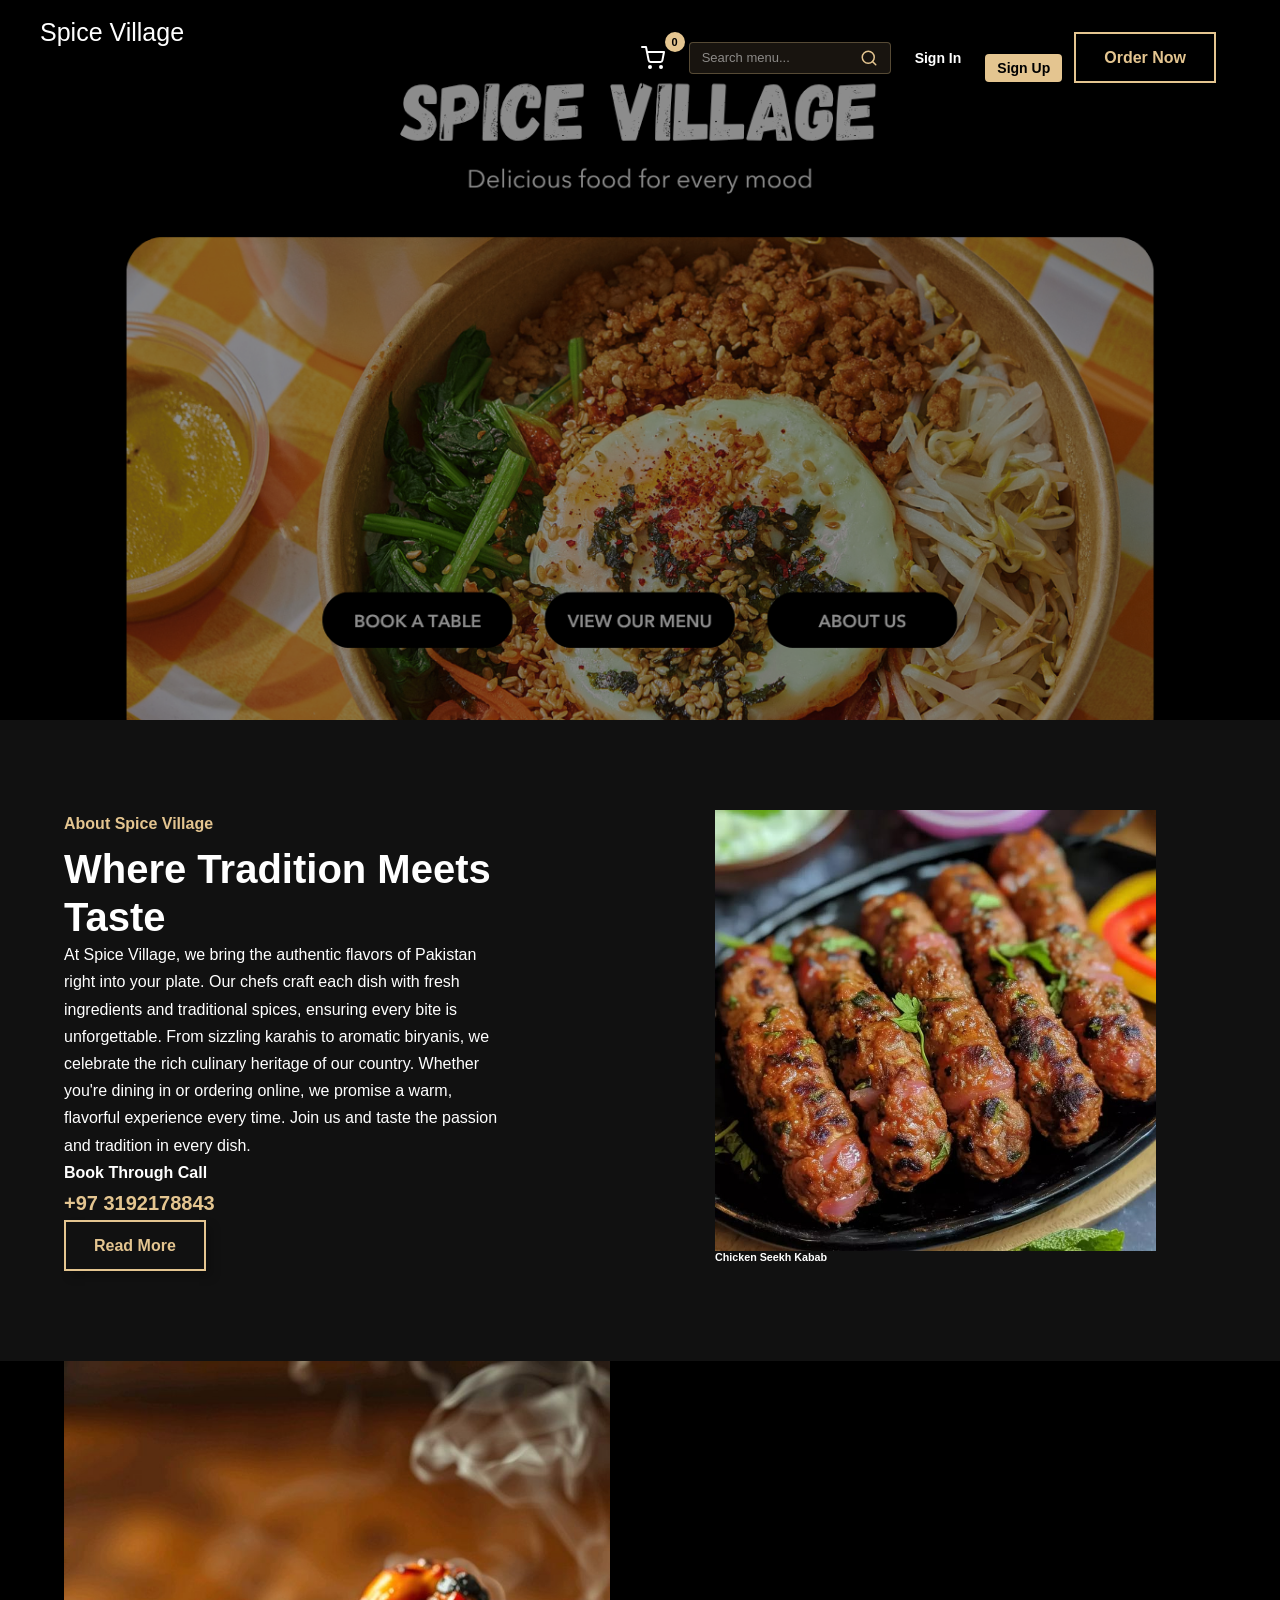
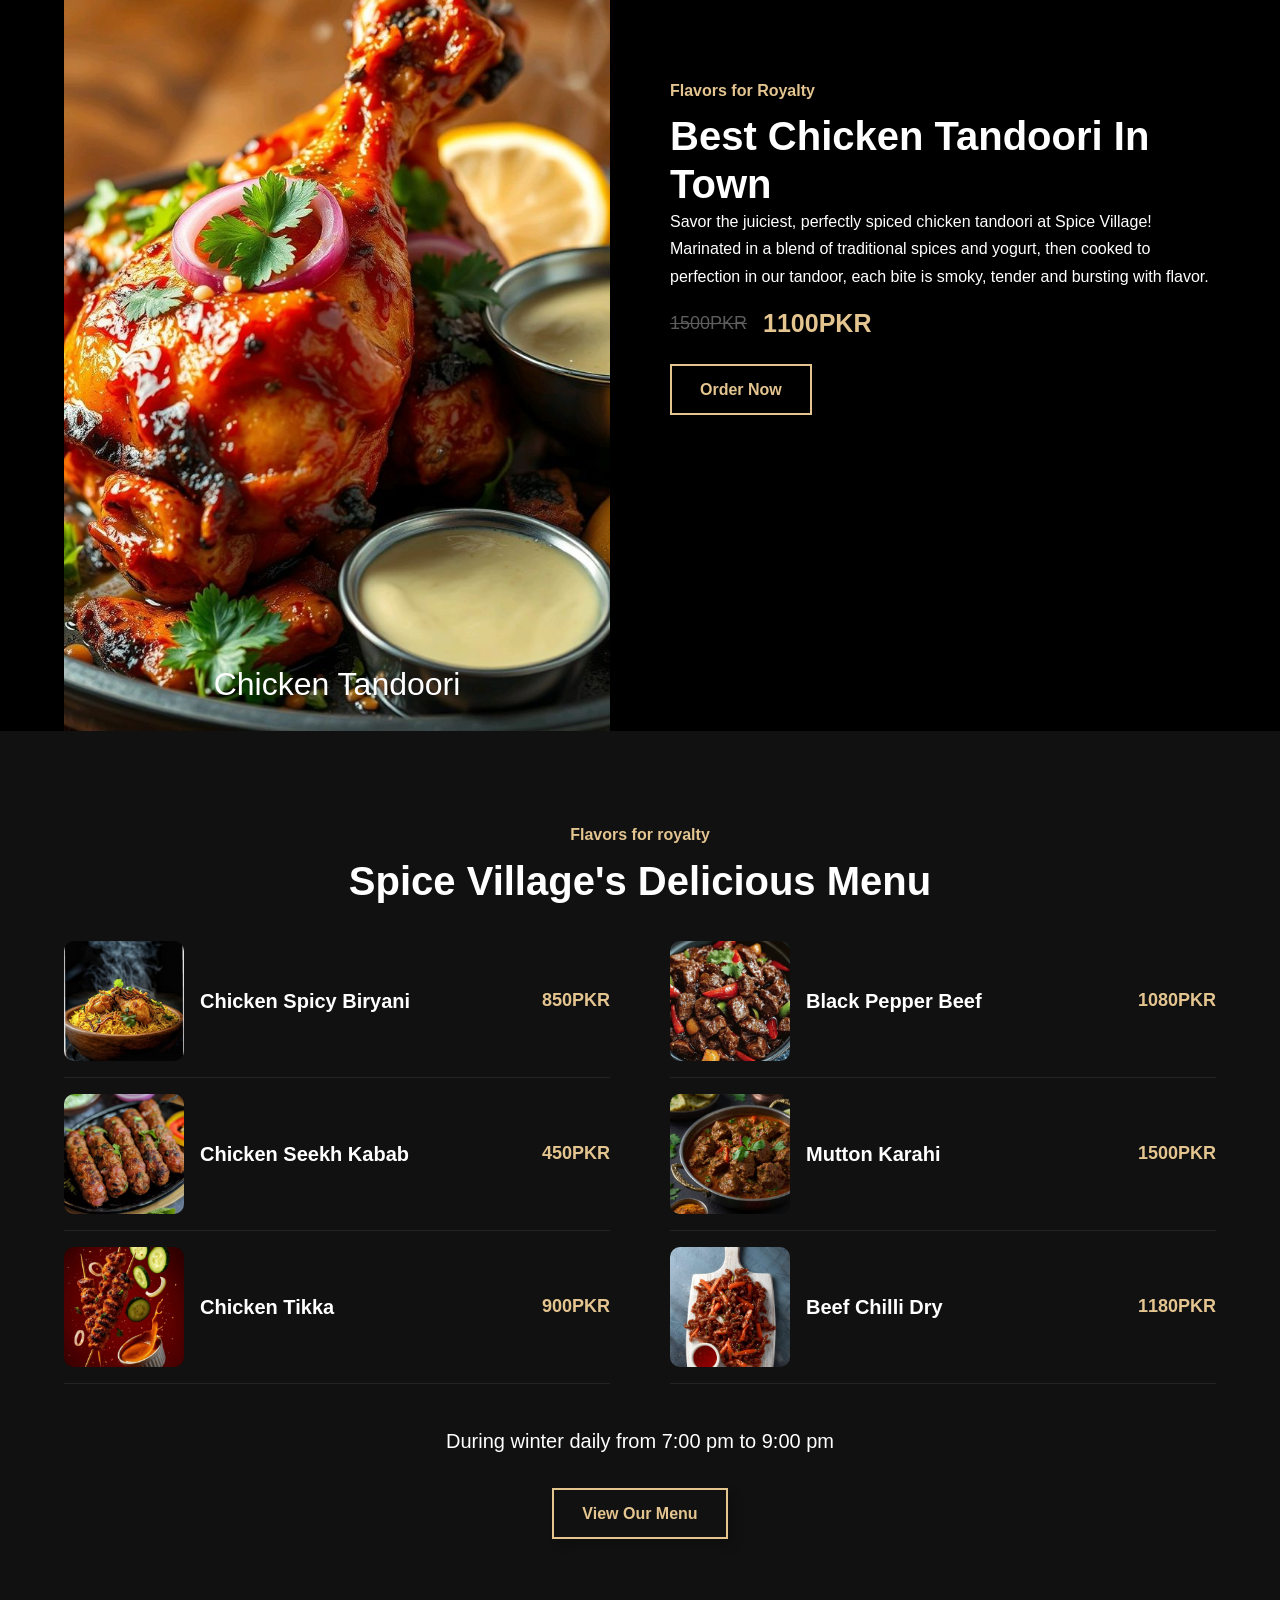
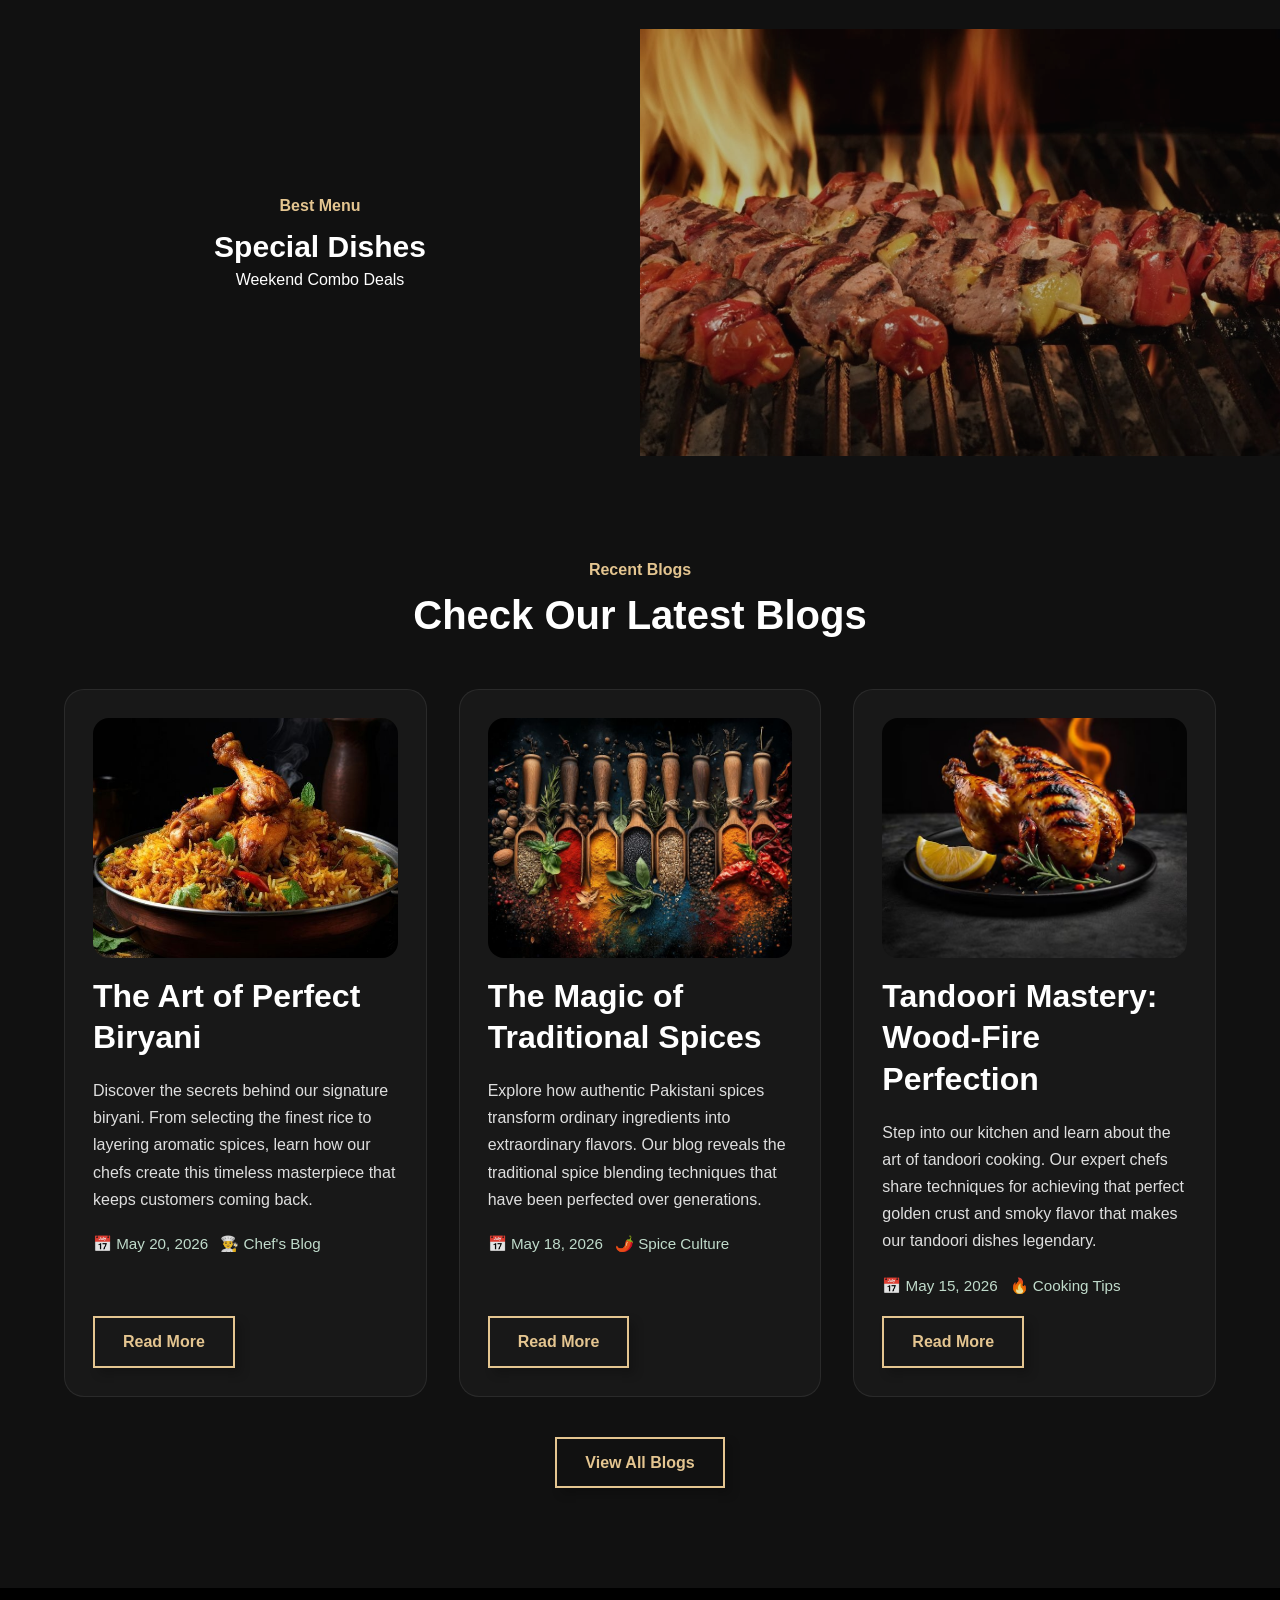
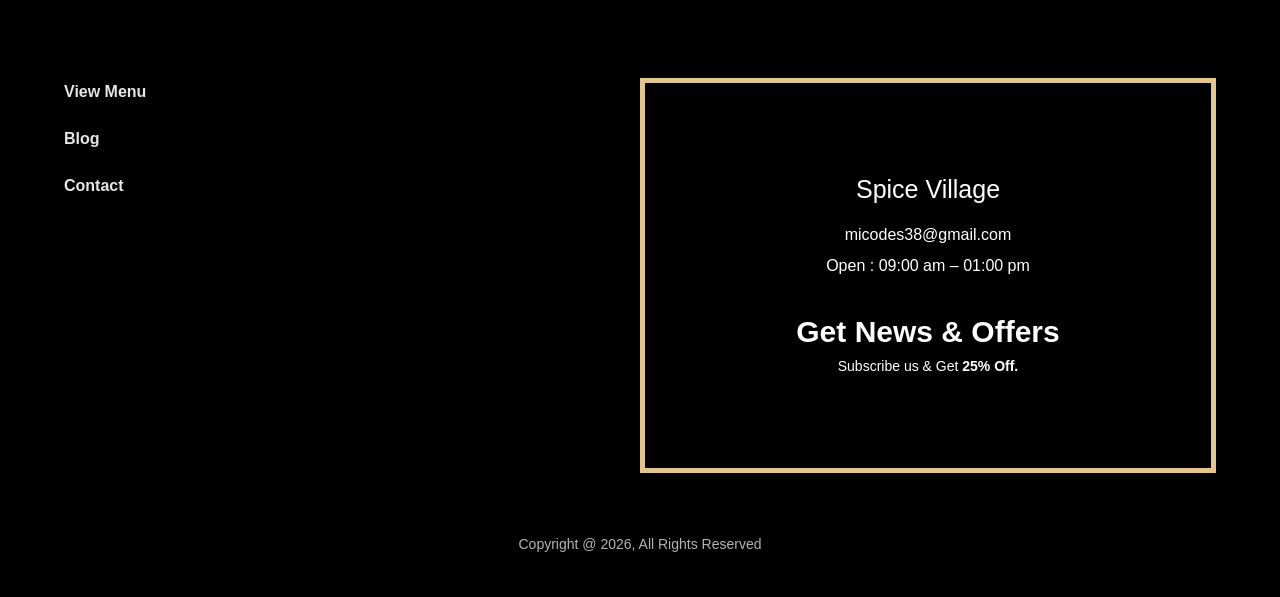
==== commit 9cfe7faf: "Update index.html" ====
--- a/index.html
+++ b/index.html
@@ -2,7 +2,7 @@
 <html lang="en-US">
 <head>
   <meta charset="UTF-8">
-  <meta name="viewport" content="width=device-width, initial-scale=1">
+  <meta name="viewport" content="width=device-width, initial-scale=1.0">
   <title>Spice Village</title>
   <link rel="stylesheet" href="style.css">
 </head>
@@ -100,13 +100,7 @@
         </div>
       </div>
 
-      <div class="hero-content">
-        <p class="section-label">Welcome to Spice Village</p>
-        <h2 class="hero-heading">Where Every Bite Tells a Story</h2>
-        <p class="hero-subtext">Come with family & feel the joy of mouthwatering food.</p>
-        <div class="btn-group centered" style="margin-top:30px">
-          <a class="btn btn-outline-primary" href="menu.html">View Our Menu</a>
-        </div>
+      
       </div>
     </header>
 
@@ -344,4 +338,4 @@
 
 <script src="script.js"></script>
 </body>
-</html>+</html>
